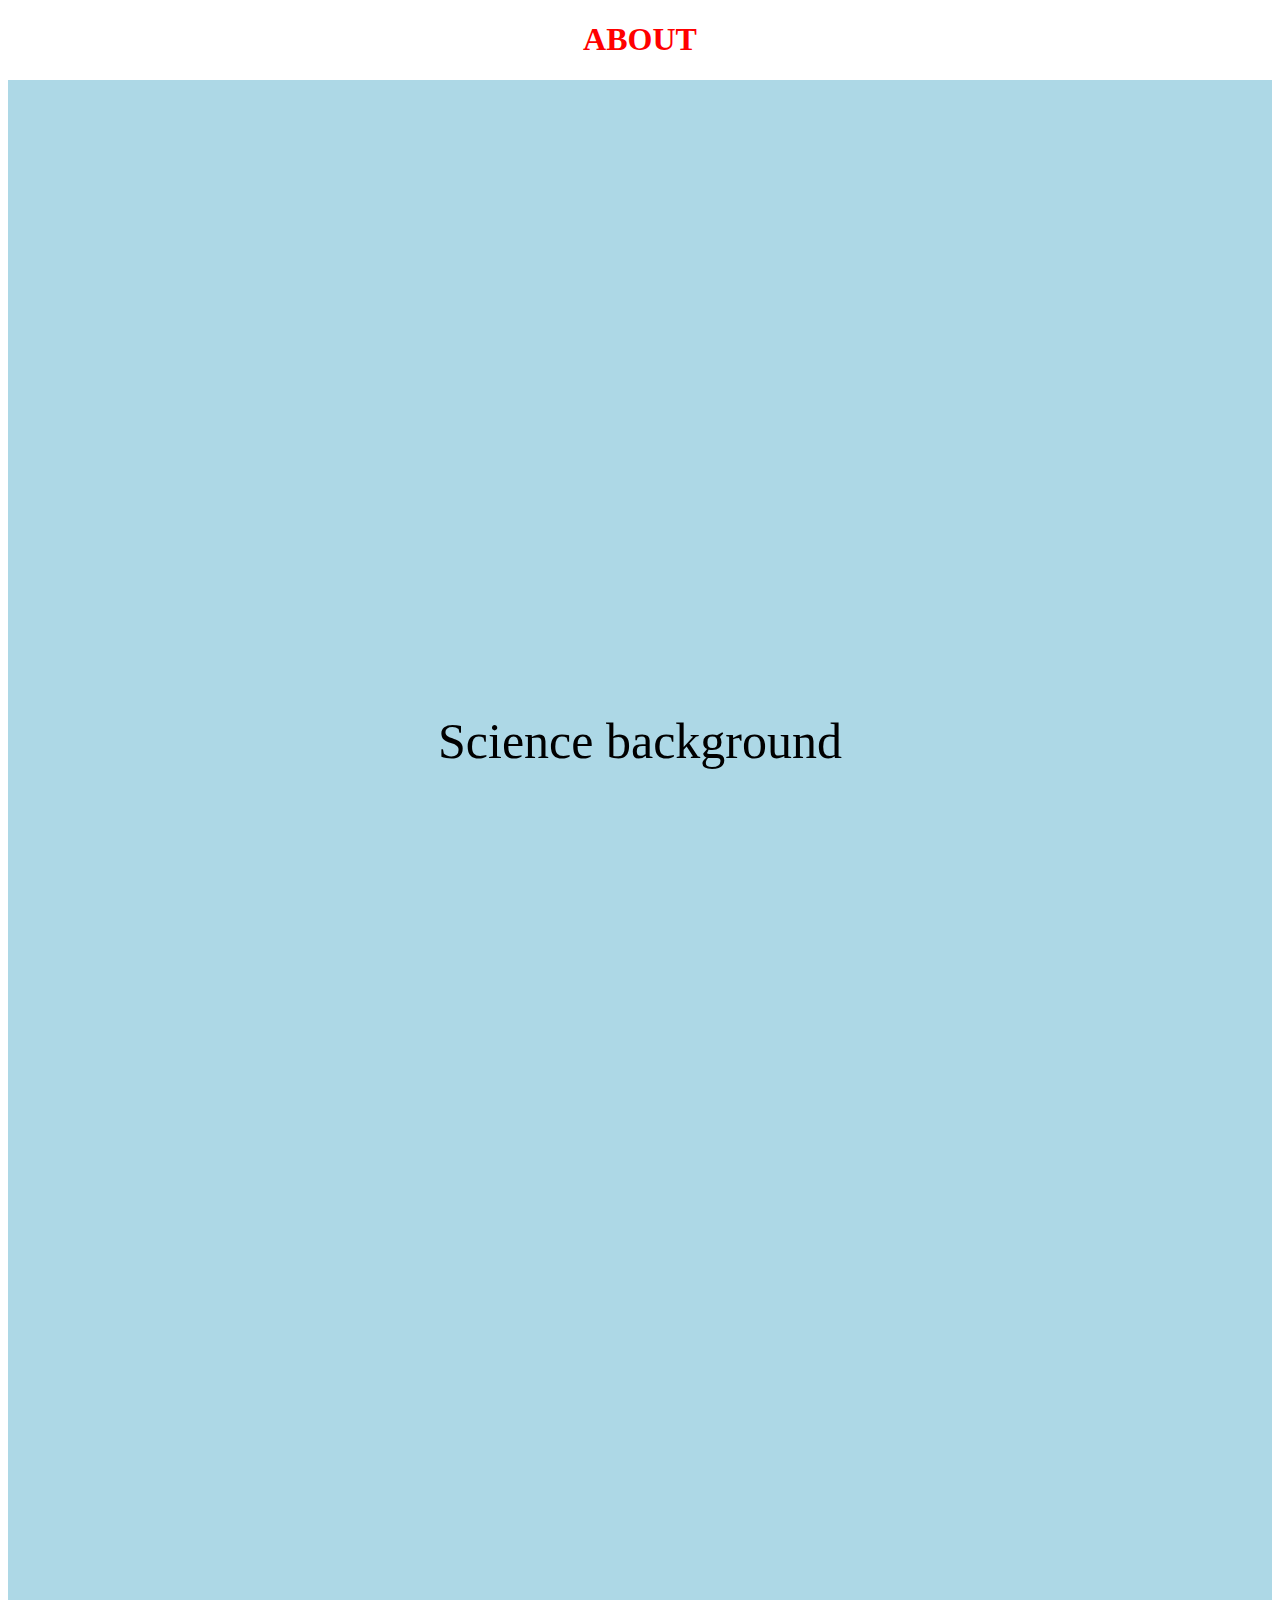
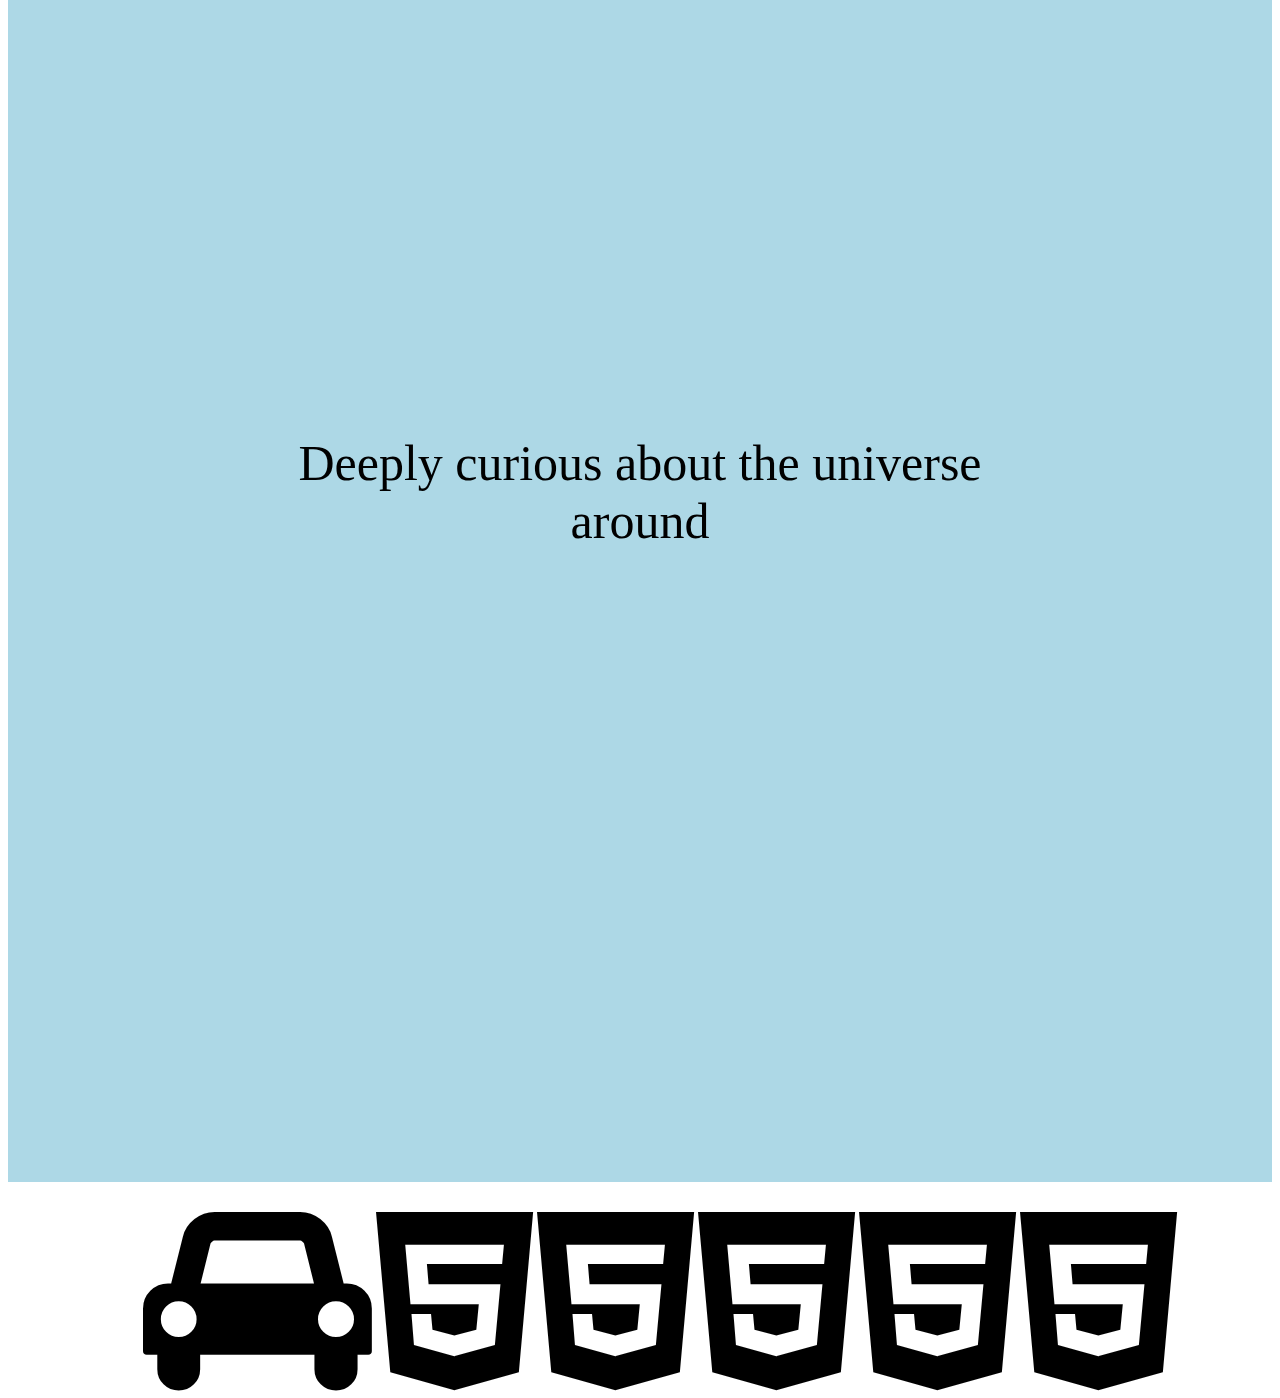
==== pages/about.html @ 9ddc7944 "add background svg" ====
<!DOCTYPE html>
<html>
    <head>
        <title>About</title>
        <link rel="stylesheet" href="../css/style.css">
        <link rel="stylesheet" href="https://cdnjs.cloudflare.com/ajax/libs/font-awesome/4.7.0/css/font-awesome.min.css">
    </head>

    <body>
        <h1>ABOUT</h1>

        <p class="about-sentence">Science background</p>

        <p class="about-sentence">Deeply curious about the universe around</p>

        <ul>
            <i class="fa fa-car" style="font-size:200px;"></i>
            <i class="fa fa-html5" style="font-size:200px"></i>
            <i class="fa fa-html5" style="font-size:200px"></i>
            <i class="fa fa-html5" style="font-size:200px"></i>
            <i class="fa fa-html5" style="font-size:200px"></i>
            <i class="fa fa-html5" style="font-size:200px"></i>
        </ul>
    </body>
</html>
---- css/style.css ----
@keyframes homebackground {
    0% {fill: mediumpurple; width: 100%; height: 100%;}
    100% {fill: cyan; width: 50%; height: 50%; left:25%; top: 25%;}
}



body {
    text-align: center;
}

a {
    color: red;
}

h1 {
    color: red;
}

nav {
    display: inline-block;
}

article {
    background-color: lightgray;
    position: relative;
    box-sizing: border-box;
    width: 75%;
    left: 12.5%;
    margin: 60px 0 60px;
    padding: 30px;
}

article h2 {
    font-size: 3em;
    color: red;
    padding: 30px;
}

article p {
    padding: 30px;
}


img {
    width: 100%;
}

label {
    display: block;
}
input {
    display: inline-block;
}

.navbar-wrapper {
    text-align: center;
    margin: 100px;
}

.about-sentence {
    box-sizing: border-box;
    width: 100%;
    background-color: lightblue;
    padding: 50% 20% 50%;
    font-size: 50px;
    margin: 0;
}

ul {
    height: 40px;
}

.home-background {
    background-color: lightslategrey;
}

.svg-background {
    animation-name: homebackground;
    animation-duration: 2s;
    animation-iteration-count: infinite;
    animation-direction: alternate-reverse;
    animation-timing-function: ease-in-out;
    position: absolute;
    width: 100%;
    height: 100%;
    top: 0px;
    left:0;
    z-index: -1;
}


.icon-1 {
    background-color: red;
    height: 20px;
    width: 20px;
}

.icon-2 {
    background-color: khaki;
}

.icon-3 {
    background-color: plum;
}

.icon-4 {
    background-color: aquamarine;
}

.icon-5 {
    background-color: goldenrod;
}
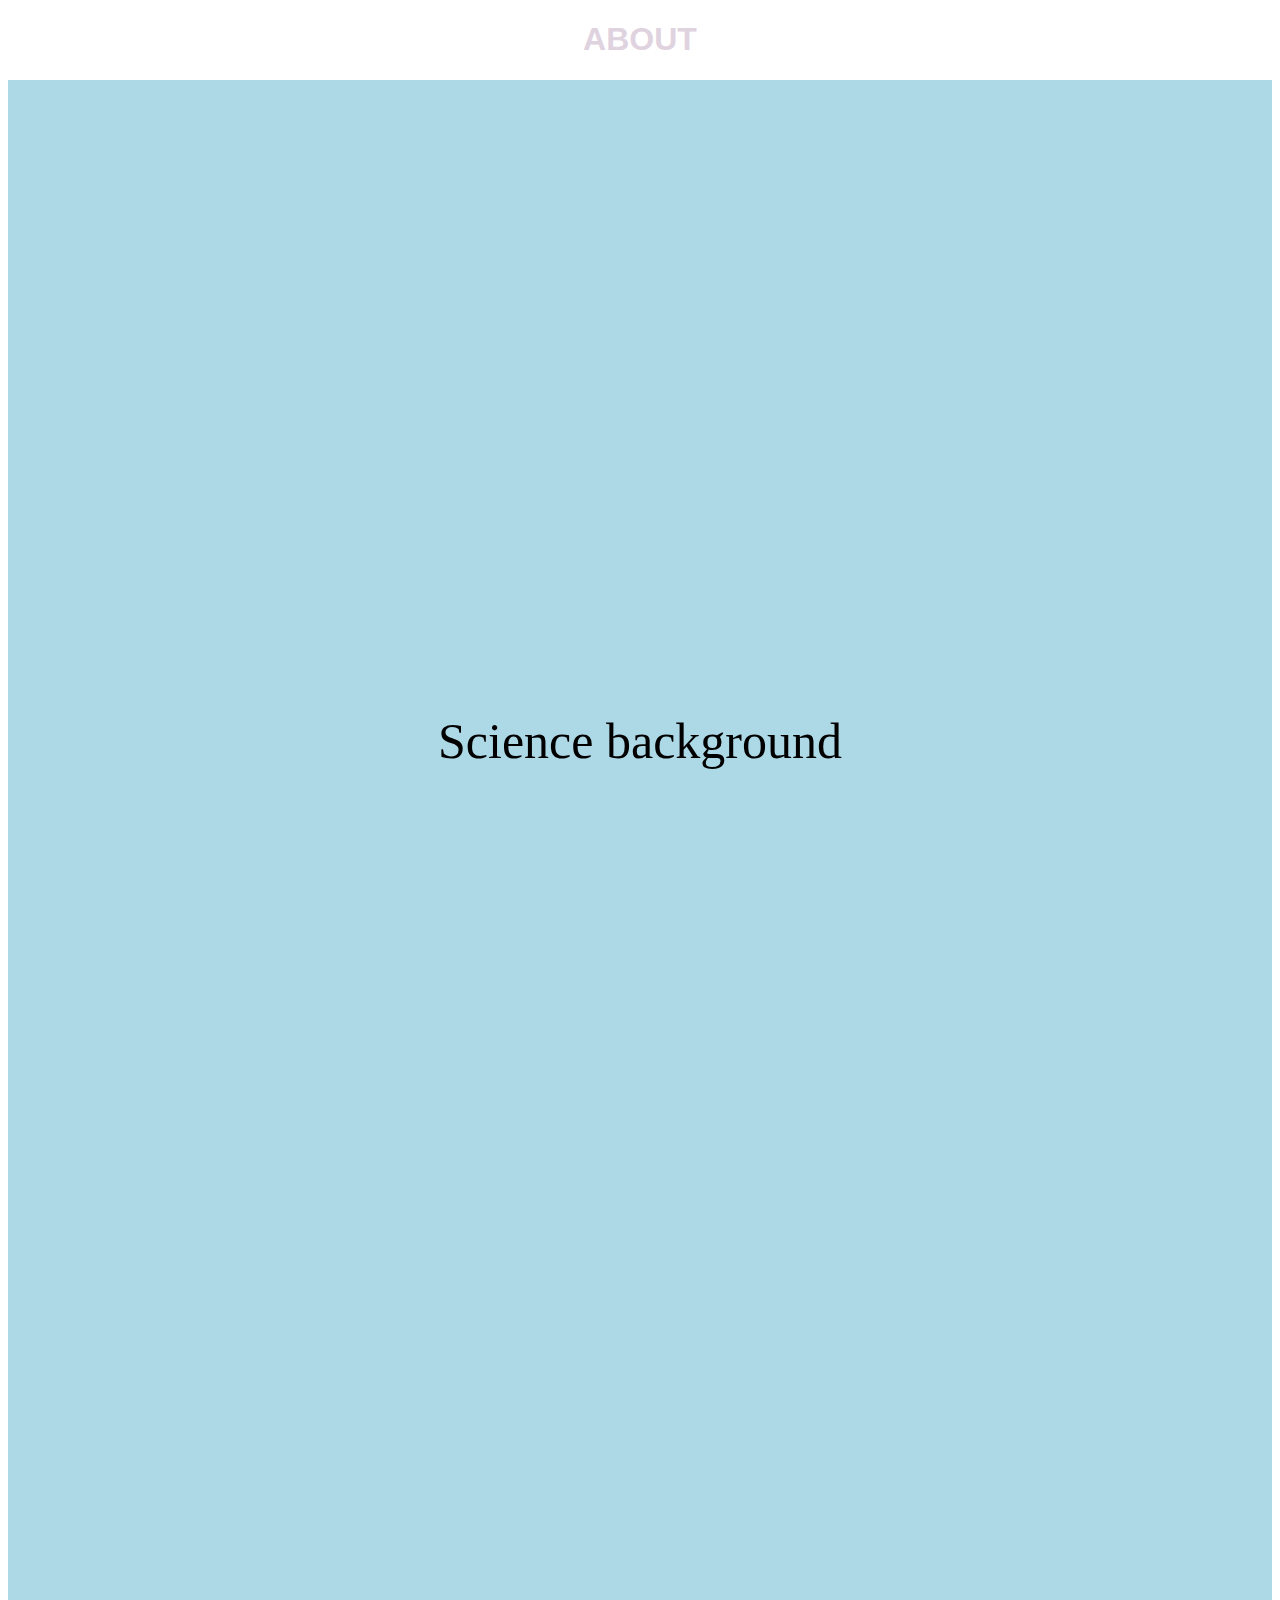
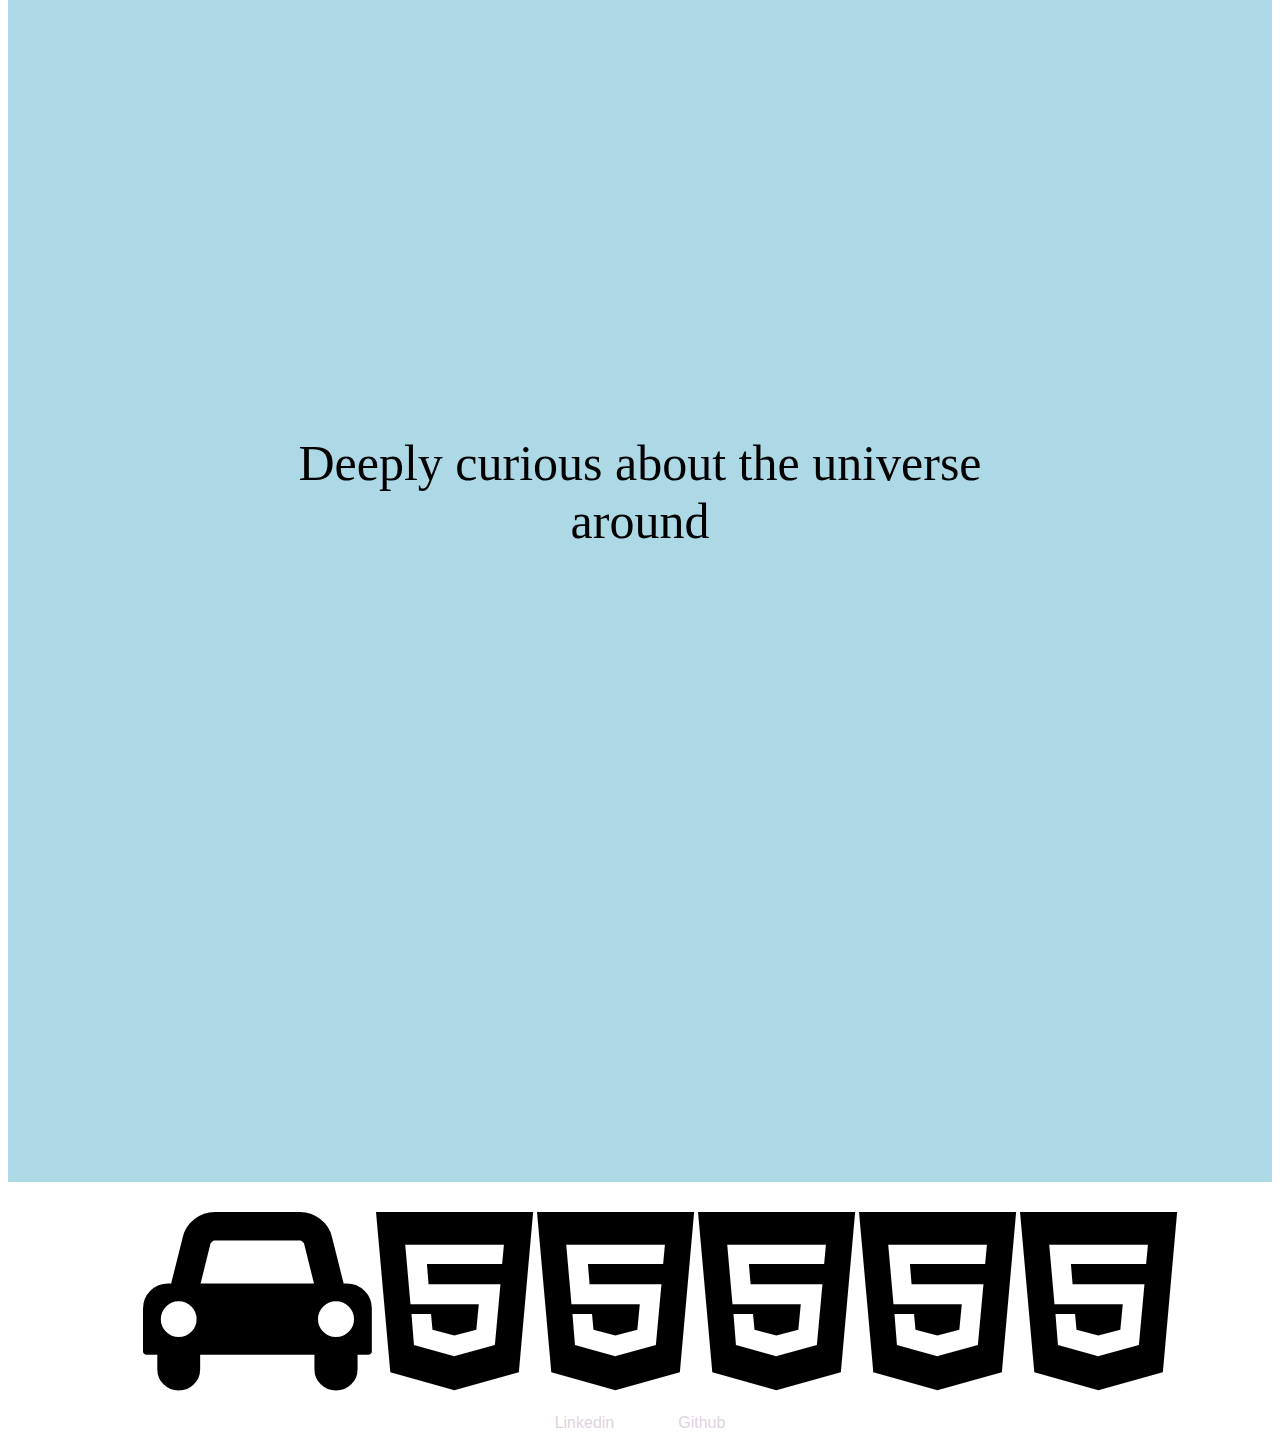
==== commit be4d78fb: "change css, add dates to blog, add links in about page, add basic html code to project file" ====
--- a/pages/about.html
+++ b/pages/about.html
@@ -21,5 +21,9 @@
             <i class="fa fa-html5" style="font-size:200px"></i>
             <i class="fa fa-html5" style="font-size:200px"></i>
         </ul>
+
+
+        <a href="https://www.linkedin.com/in/nicholas-hammond-90828018b/">Linkedin</a>
+        <a href="https://github.com/Nickphammond">Github</a>
     </body>
 </html>--- a/css/style.css
+++ b/css/style.css
@@ -11,11 +11,15 @@
 }
 
 a {
-    color: red;
+    color: #dfd3e0;
+    text-decoration: none;
+    margin: 30px;
+    font-family: 'Cantarell', sans-serif;
 }
 
 h1 {
-    color: red;
+    color:#dfd3e0;
+    font-family: 'Cantarell', sans-serif;
 }
 
 nav {
@@ -34,12 +38,13 @@
 
 article h2 {
     font-size: 3em;
-    color: red;
-    padding: 30px;
+    color: black;
+    font-family: 'Cantarell', sans-serif;
 }
 
 article p {
     padding: 30px;
+    font-family: 'Cantarell', sans-serif;
 }
 
 
@@ -59,6 +64,8 @@
     margin: 100px;
 }
 
+
+
 .about-sentence {
     box-sizing: border-box;
     width: 100%;
@@ -68,9 +75,9 @@
     margin: 0;
 }
 
-ul {
+/* ul {
     height: 40px;
-}
+} */
 
 .home-background {
     background-color: lightslategrey;
@@ -88,6 +95,17 @@
     top: 0px;
     left:0;
     z-index: -1;
+}
+
+
+.homepageh2 {
+    text-align: center;
+    width: 0%;
+    position: relative;
+    margin: 0;
+    left: 50%;
+    text-orientation: upright;
+    writing-mode: vertical-rl;
 }
 
 
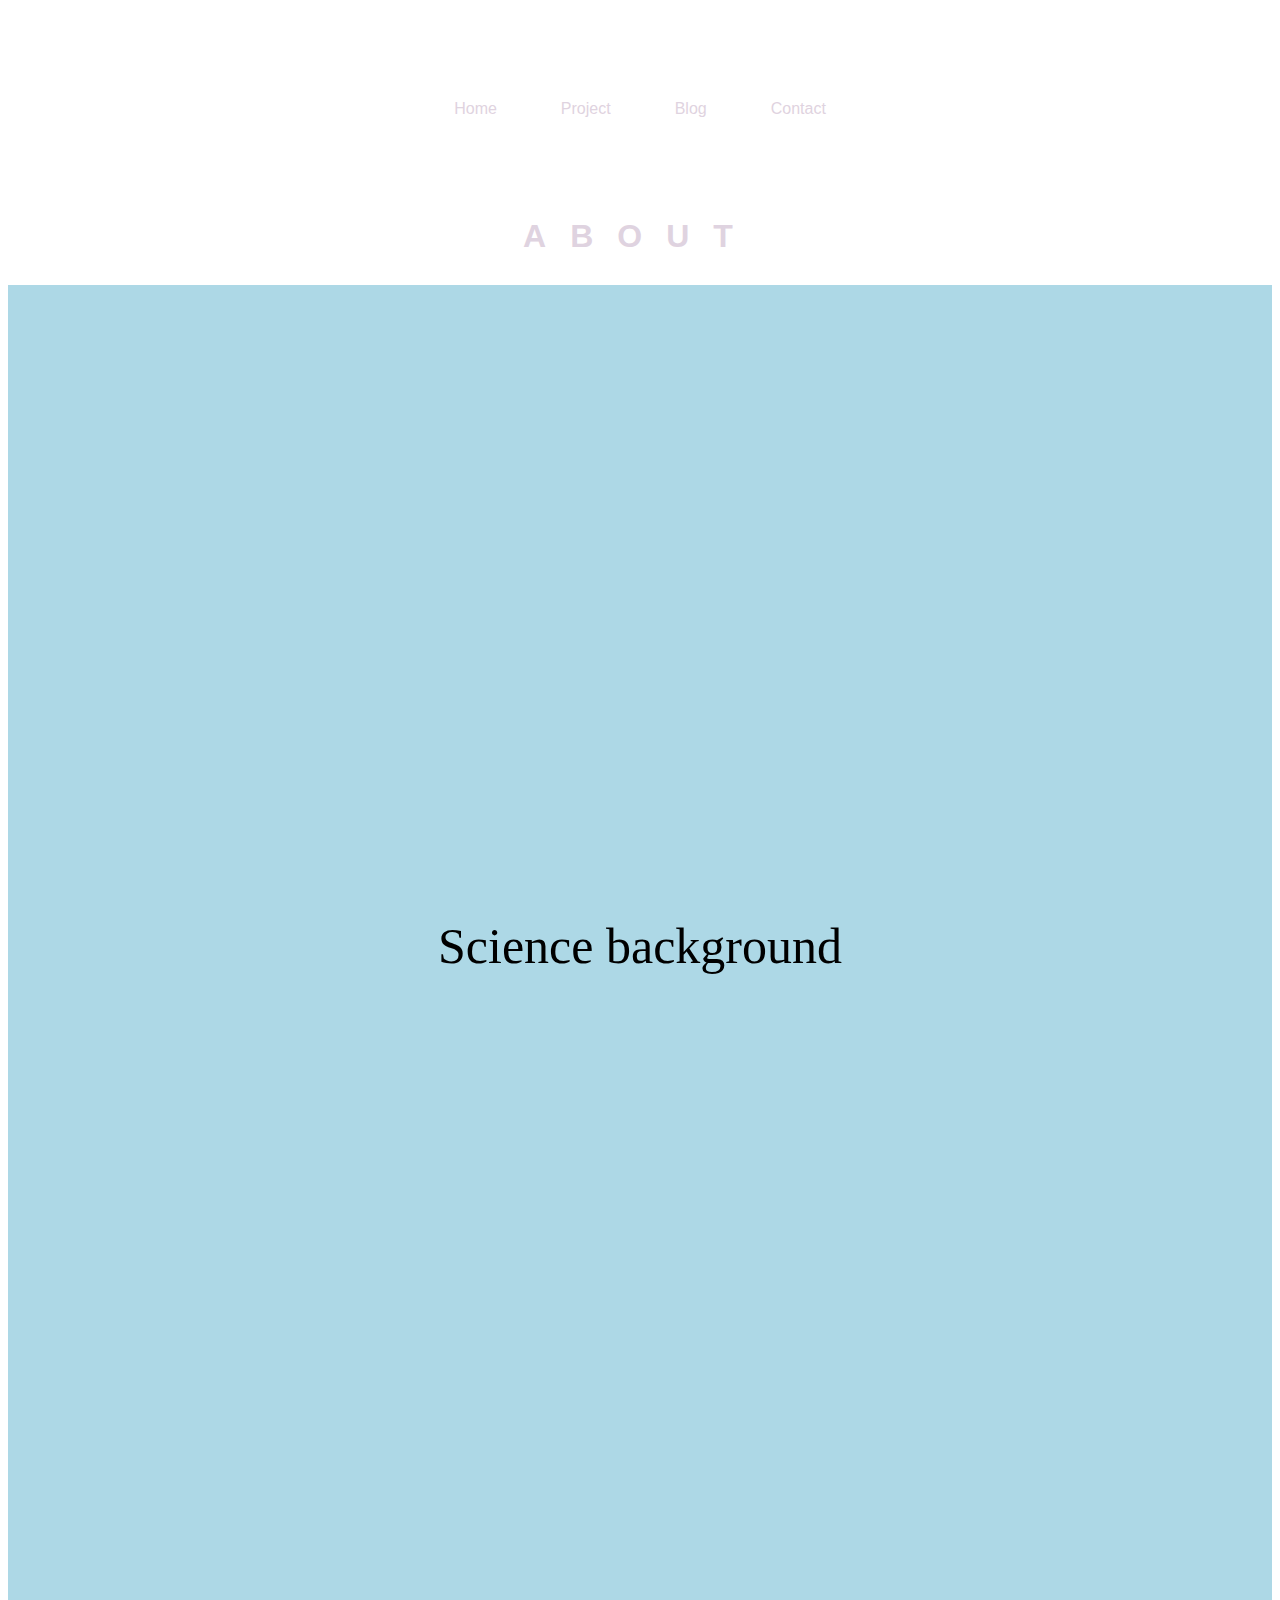
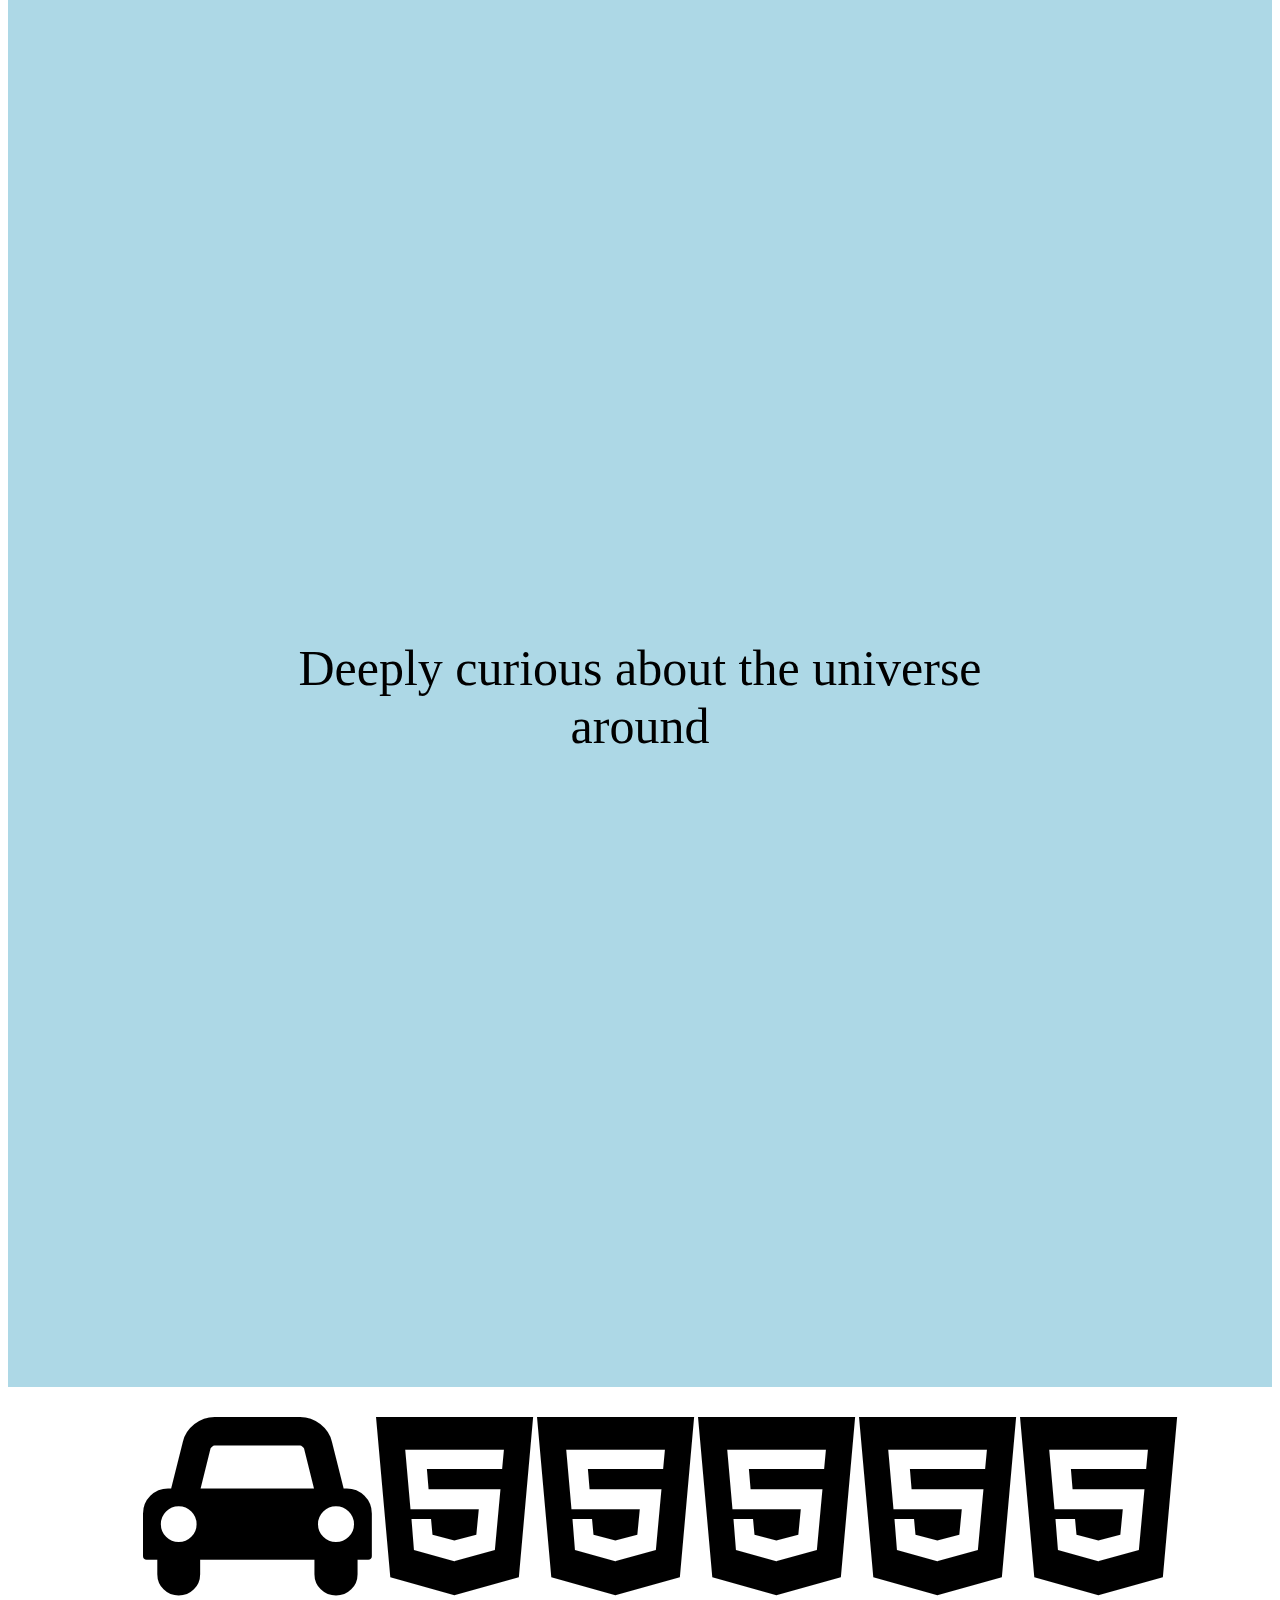
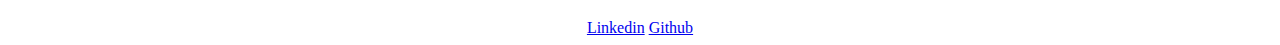
==== commit 239f834c: "add navbar to other pages, modify contact page inputs" ====
--- a/pages/about.html
+++ b/pages/about.html
@@ -7,6 +7,16 @@
     </head>
 
     <body>
+
+        <div class="navbar-wrapper">
+            <nav>
+                <a href="">Home</a>
+                <a href="">Project</a>
+                <a href="">Blog</a>
+                <a href="">Contact</a>
+            </nav>
+            </div>
+
         <h1>ABOUT</h1>
 
         <p class="about-sentence">Science background</p>
--- a/css/style.css
+++ b/css/style.css
@@ -2,6 +2,13 @@
 @keyframes homebackground {
     0% {fill: mediumpurple; width: 100%; height: 100%;}
     100% {fill: cyan; width: 50%; height: 50%; left:25%; top: 25%;}
+}
+
+@media screen and (min-width: 900px) {
+    input {
+        width: 100%;
+        line-height: 2em;
+    }
 }
 
 
@@ -11,6 +18,10 @@
 }
 
 a {
+    margin: 0;
+}
+
+nav a {
     color: #dfd3e0;
     text-decoration: none;
     margin: 30px;
@@ -18,11 +29,16 @@
 }
 
 h1 {
+    margin-bottom: 30px;
     color:#dfd3e0;
     font-family: 'Cantarell', sans-serif;
+    display: block;
+    letter-spacing: 24px;
+    /* padding: 8% 0 8%; */
 }
 
 nav {
+    width: 100%;
     display: inline-block;
 }
 
@@ -59,12 +75,35 @@
     display: inline-block;
 }
 
-.navbar-wrapper {
-    text-align: center;
-    margin: 100px;
+span {
+    position: relative;
+    left: 5%;
 }
 
 
+
+
+.capital {
+    position: relative;
+    display: inline-block;
+    /* float: left; */
+    transform: translate(100%,0) scale(9,1.5);
+    z-index: -1;
+    color: red;
+    /* transform:scale(4,1); */
+}
+
+.navbar-wrapper {
+    text-align: center;
+    margin: 100px 0 100px;
+}
+
+.projects-wrapper {
+    margin: 100px 0 100px;
+    justify-content: center;
+    display: flex;
+    flex-wrap: wrap;
+}
 
 .about-sentence {
     box-sizing: border-box;
@@ -75,9 +114,6 @@
     margin: 0;
 }
 
-/* ul {
-    height: 40px;
-} */
 
 .home-background {
     background-color: lightslategrey;
@@ -94,18 +130,37 @@
     height: 100%;
     top: 0px;
     left:0;
-    z-index: -1;
+    z-index: -2;
 }
 
 
 .homepageh2 {
+    color:#902a99;
+    font-family: 'Cantarell', sans-serif;
     text-align: center;
     width: 0%;
     position: relative;
     margin: 0;
     left: 50%;
+    top: 80px;
     text-orientation: upright;
     writing-mode: vertical-rl;
+}
+
+
+#clipping-svg {
+    height:0;
+    width: 100%;
+}
+
+.project-img {
+    clip-path: url(#myClip);
+    width: 400px;
+    height: 400px;
+}
+
+.input-container {
+    margin: 100px;
 }
 
 
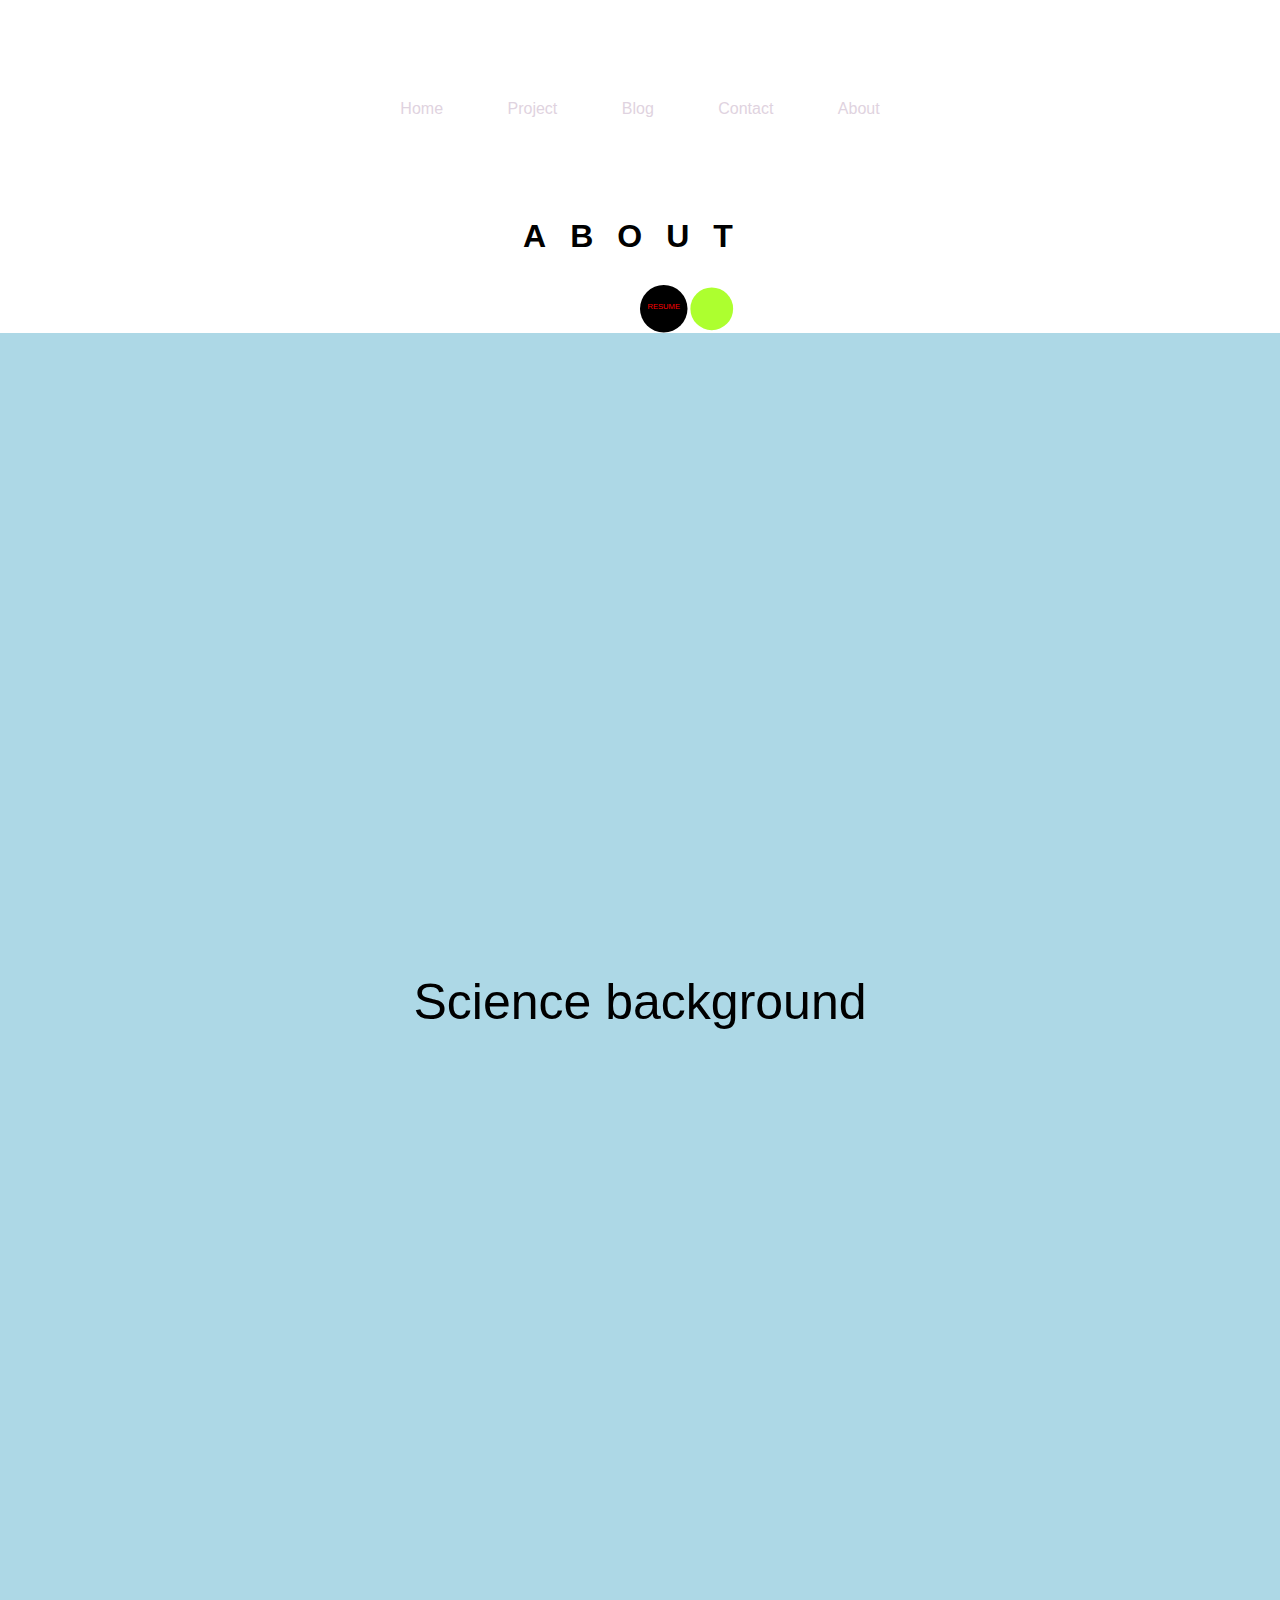
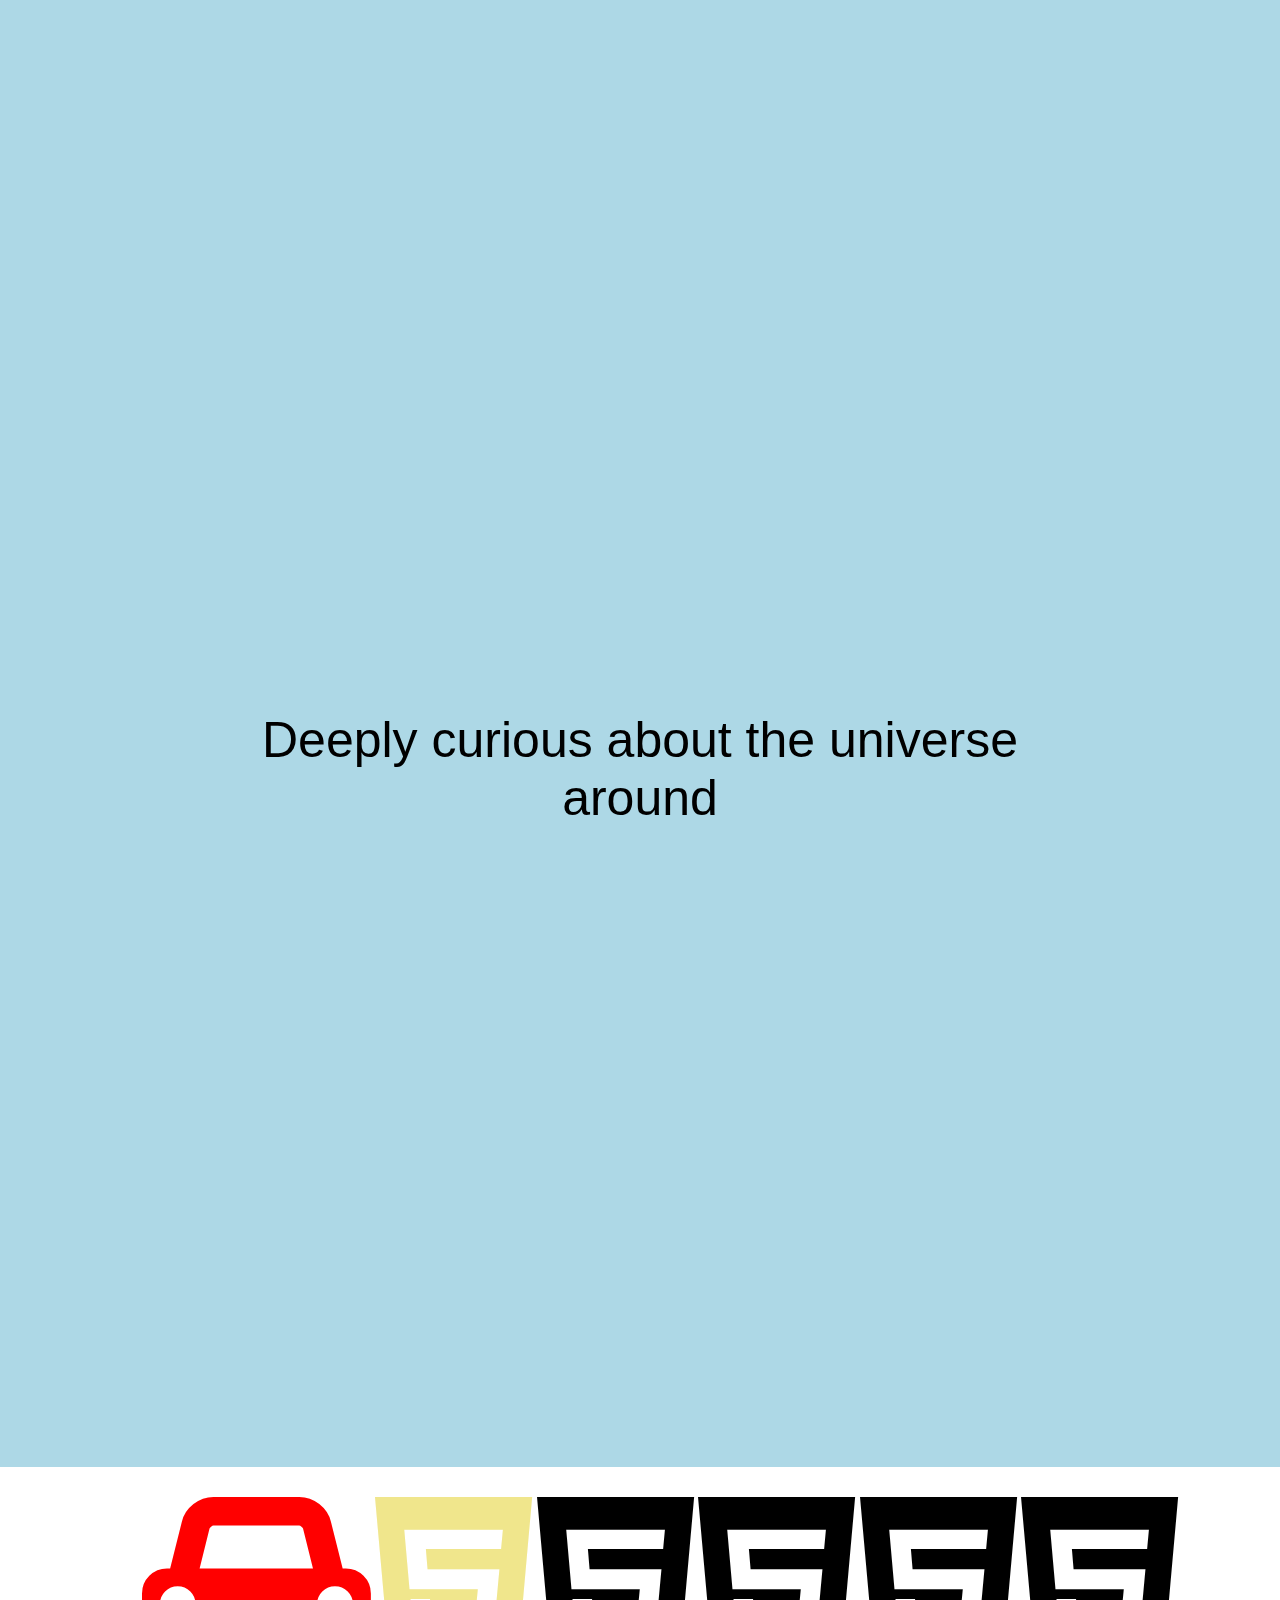
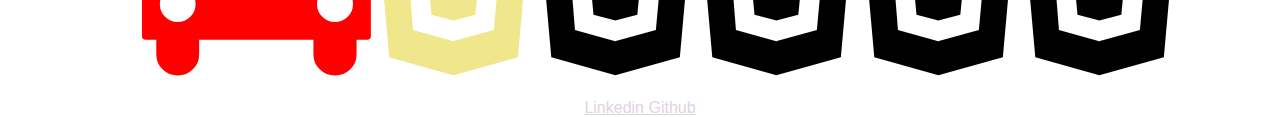
==== commit 5d748211: "update about page" ====
--- a/pages/about.html
+++ b/pages/about.html
@@ -10,22 +10,84 @@
 
         <div class="navbar-wrapper">
             <nav>
-                <a href="">Home</a>
-                <a href="">Project</a>
-                <a href="">Blog</a>
-                <a href="">Contact</a>
+                <a href="../index.html">Home</a>
+                <a href="project.html">Project</a>
+                <a href="blog.html">Blog</a>
+                <a href="contact.html">Contact</a>
+                <a href="about.html">About</a>
             </nav>
-            </div>
+        </div>
 
         <h1>ABOUT</h1>
+
+
+
+        <div id="resume-button">
+        <svg id="resume-svg" width="100" height="100" viewbox="0 0 100 100">
+
+            <a href="Resume.pdf">
+
+                
+
+                <circle id="resume-circle" cx="50" cy="50" r="50"></circle>
+
+
+                <text x="50" y="50" text-anchor="middle">
+                    RESUME
+                </text>
+                
+            </a>    
+
+        </svg>
+
+
+
+        <svg id="top" width="100" height="100" viewbox="0 0 100 100">
+
+            <a href="Resume.pdf">
+
+                <circle id="resume-circle-top" cx="50" cy="50" r="45"></circle>
+
+            </a>    
+
+        </svg>
+
+
+        <!-- <a id="resume-txt" href="Resume.pdf">RESUME</a> -->
+
+        </div>
+
+
+
+
+        <!-- <svg id="resume-button" width="100" height="100" viewbox="0 0 100 100">
+
+            <a href="Resume.pdf">
+
+                <circle id="resume-circle" cx="50" cy="50" r="50"></circle>
+
+                <text x="50" y="50" text-anchor="middle">
+                    RESUME
+                </text>
+                
+            </a>    
+
+        </svg> -->
+
+
+
+
+
+
+
 
         <p class="about-sentence">Science background</p>
 
         <p class="about-sentence">Deeply curious about the universe around</p>
 
         <ul>
-            <i class="fa fa-car" style="font-size:200px;"></i>
-            <i class="fa fa-html5" style="font-size:200px"></i>
+            <i class="fa fa-car icon-1" style="font-size:200px;"></i>
+            <i class="fa fa-html5 icon-2" style="font-size:200px"></i>
             <i class="fa fa-html5" style="font-size:200px"></i>
             <i class="fa fa-html5" style="font-size:200px"></i>
             <i class="fa fa-html5" style="font-size:200px"></i>
@@ -33,7 +95,12 @@
         </ul>
 
 
-        <a href="https://www.linkedin.com/in/nicholas-hammond-90828018b/">Linkedin</a>
+        <a href="https://www.linkedin.com/in/nicholas-hammond-90828018b/">
+            Linkedin
+        </a>
+
+
         <a href="https://github.com/Nickphammond">Github</a>
+
     </body>
 </html>--- a/css/style.css
+++ b/css/style.css
@@ -2,6 +2,19 @@
 @keyframes homebackground {
     0% {fill: mediumpurple; width: 100%; height: 100%;}
     100% {fill: cyan; width: 50%; height: 50%; left:25%; top: 25%;}
+}
+
+@keyframes open-resume {
+    100% {    
+        height: 80%;
+        width: 80%;
+        left: 10%;
+    }
+}
+
+@keyframes open-resume-text {
+    100% {    width: 100px;
+        height: 100px;}
 }
 
 @media screen and (min-width: 900px) {
@@ -12,29 +25,37 @@
 }
 
 
+html {
+    height: 100%;
+}
 
 body {
+    /* color:#dfd3e0; */
+    font-family: 'Cantarell', sans-serif;
     text-align: center;
+    margin: 0;
+    padding-top: 100px;
+    min-height: 100%;
+    box-sizing: border-box;
 }
 
 a {
+    color:#dfd3e0;
+    font-family: 'Cantarell', sans-serif;
     margin: 0;
 }
 
 nav a {
-    color: #dfd3e0;
+
     text-decoration: none;
     margin: 30px;
-    font-family: 'Cantarell', sans-serif;
 }
 
 h1 {
+
     margin-bottom: 30px;
-    color:#dfd3e0;
-    font-family: 'Cantarell', sans-serif;
     display: block;
     letter-spacing: 24px;
-    /* padding: 8% 0 8%; */
 }
 
 nav {
@@ -78,6 +99,15 @@
 span {
     position: relative;
     left: 5%;
+}
+
+text {
+    /* color:#dfd3e0; */
+    fill: red;
+    font-family: 'Cantarell', sans-serif;
+    position: absolute;
+    top: 100px;
+    z-index: 1;
 }
 
 
@@ -95,7 +125,7 @@
 
 .navbar-wrapper {
     text-align: center;
-    margin: 100px 0 100px;
+    margin: 0 0 100px 0px;
 }
 
 .projects-wrapper {
@@ -133,6 +163,93 @@
     z-index: -2;
 }
 
+#home-circle {
+    animation-name: homebackground;
+    animation-duration: 2s;
+    animation-iteration-count: infinite;
+    animation-direction: alternate-reverse;
+    animation-timing-function: ease-in-out;
+    /* transform: scale(0.5); */
+}
+
+#resume-circle {
+    position: relative;
+}
+
+#resume-circle-top {
+    fill: greenyellow;
+}
+
+#resume-button {
+    width: 95px;
+    height: 95%;
+    display: flex;
+    position: relative;
+    left: 50%;
+}
+
+#resume-button svg {
+    width: 100%;
+    height: 100%;
+}
+
+#resume-button a {
+    /* text-align: center; */
+    /* text-align: justify; */
+    position: absolute;
+    width: 100%;
+    height: 60%;
+    left: 0;
+    top: 40%;
+}
+
+#resume-button #top  {
+    position: relative;
+    /* right:50%; */
+    fill: greenyellow;
+}
+
+#resume-button:hover {
+    animation-name: open-resume;
+    animation-duration: 1s;
+    animation-fill-mode: forwards;
+    background-color: orchid;
+}
+
+/* #resume-button:hover #resume-circle{
+    fill:orange;
+} */
+
+
+
+#resume-button:hover #top  {
+    animation-name: open-resume;
+    animation-duration: 1s;
+    animation-fill-mode: forwards;
+}
+
+#resume-txt {
+    color: red;
+    width: 100%;
+    height: 1em;
+}
+
+.background-2 {
+    top: 0;
+    left:0;
+    fill: white;
+    position: absolute;
+    z-index: -3;
+    width: 100%;
+    height: 100%;
+
+}
+
+.background-path {
+    width: 100%;
+    height: 10%;
+}
+
 
 .homepageh2 {
     color:#902a99;
@@ -148,10 +265,7 @@
 }
 
 
-#clipping-svg {
-    height:0;
-    width: 100%;
-}
+
 
 .project-img {
     clip-path: url(#myClip);
@@ -165,13 +279,11 @@
 
 
 .icon-1 {
-    background-color: red;
-    height: 20px;
-    width: 20px;
+    color: red;
 }
 
 .icon-2 {
-    background-color: khaki;
+    color: khaki;
 }
 
 .icon-3 {
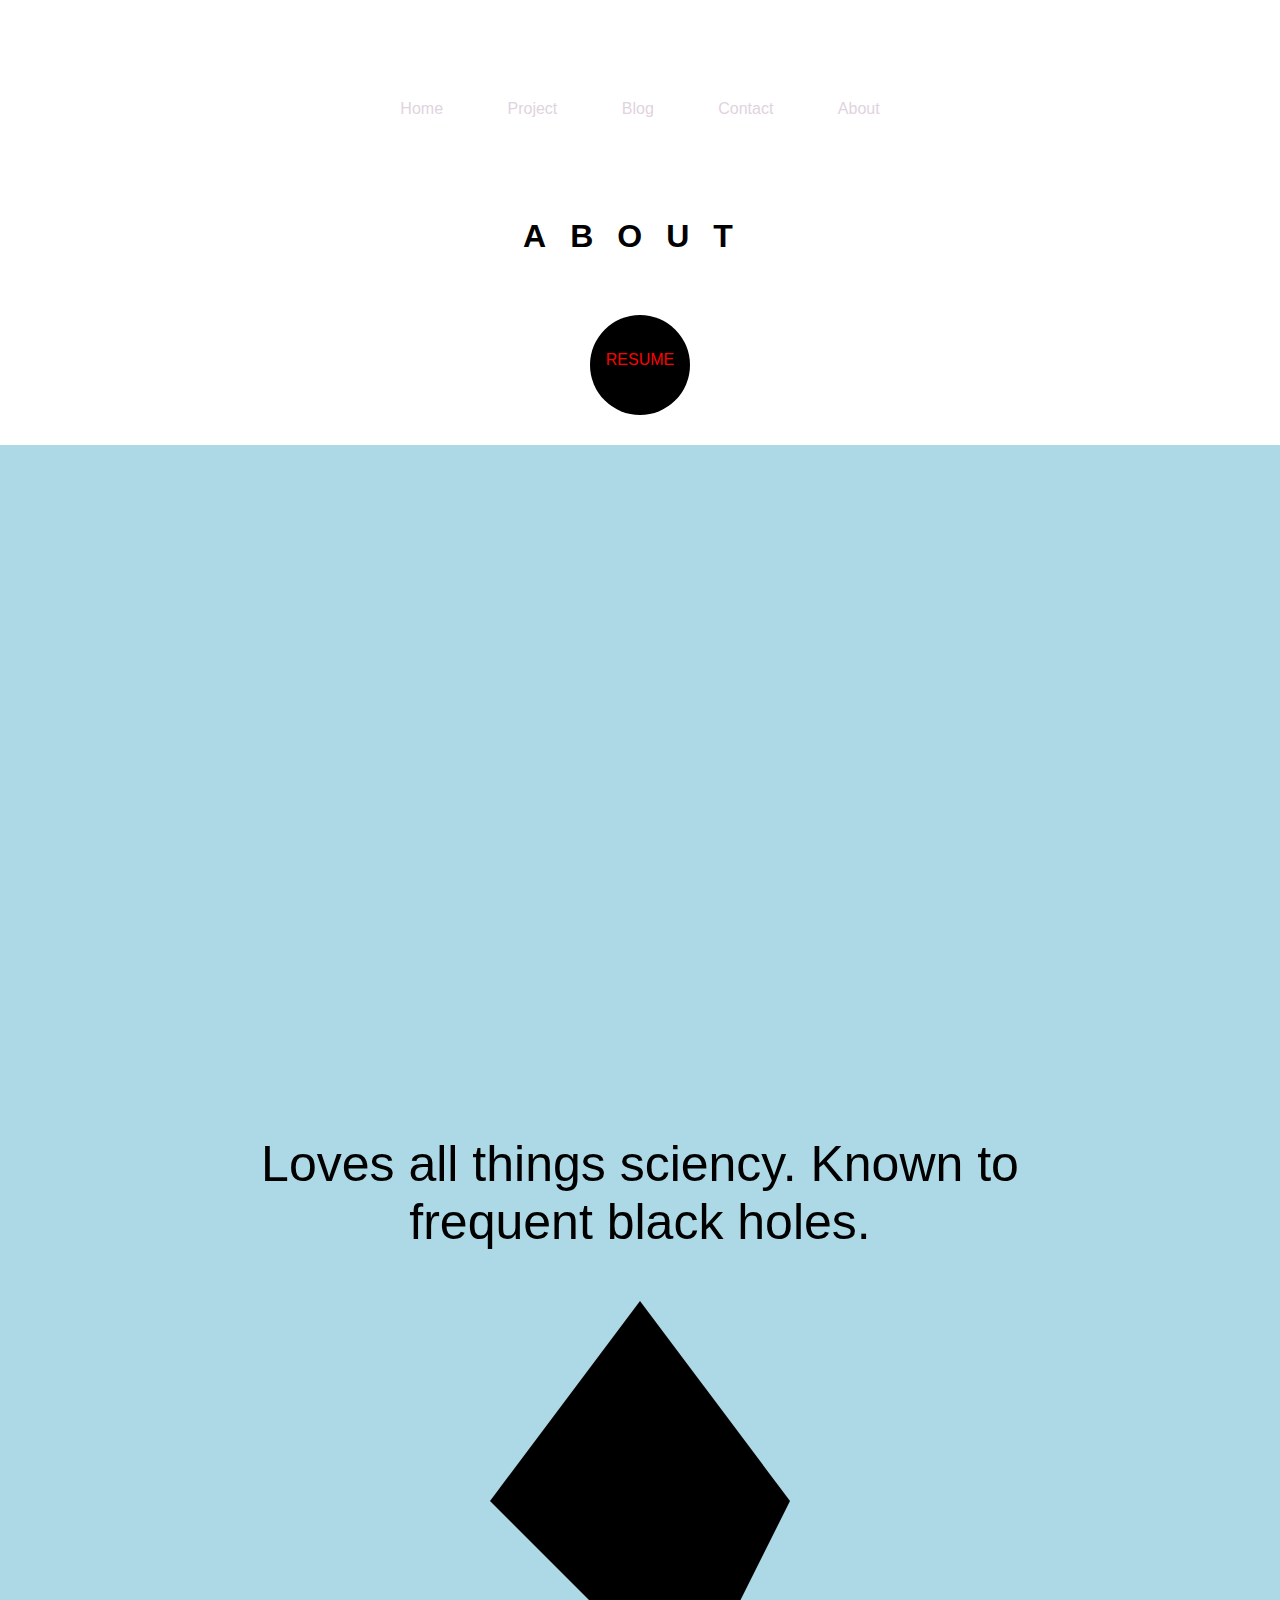
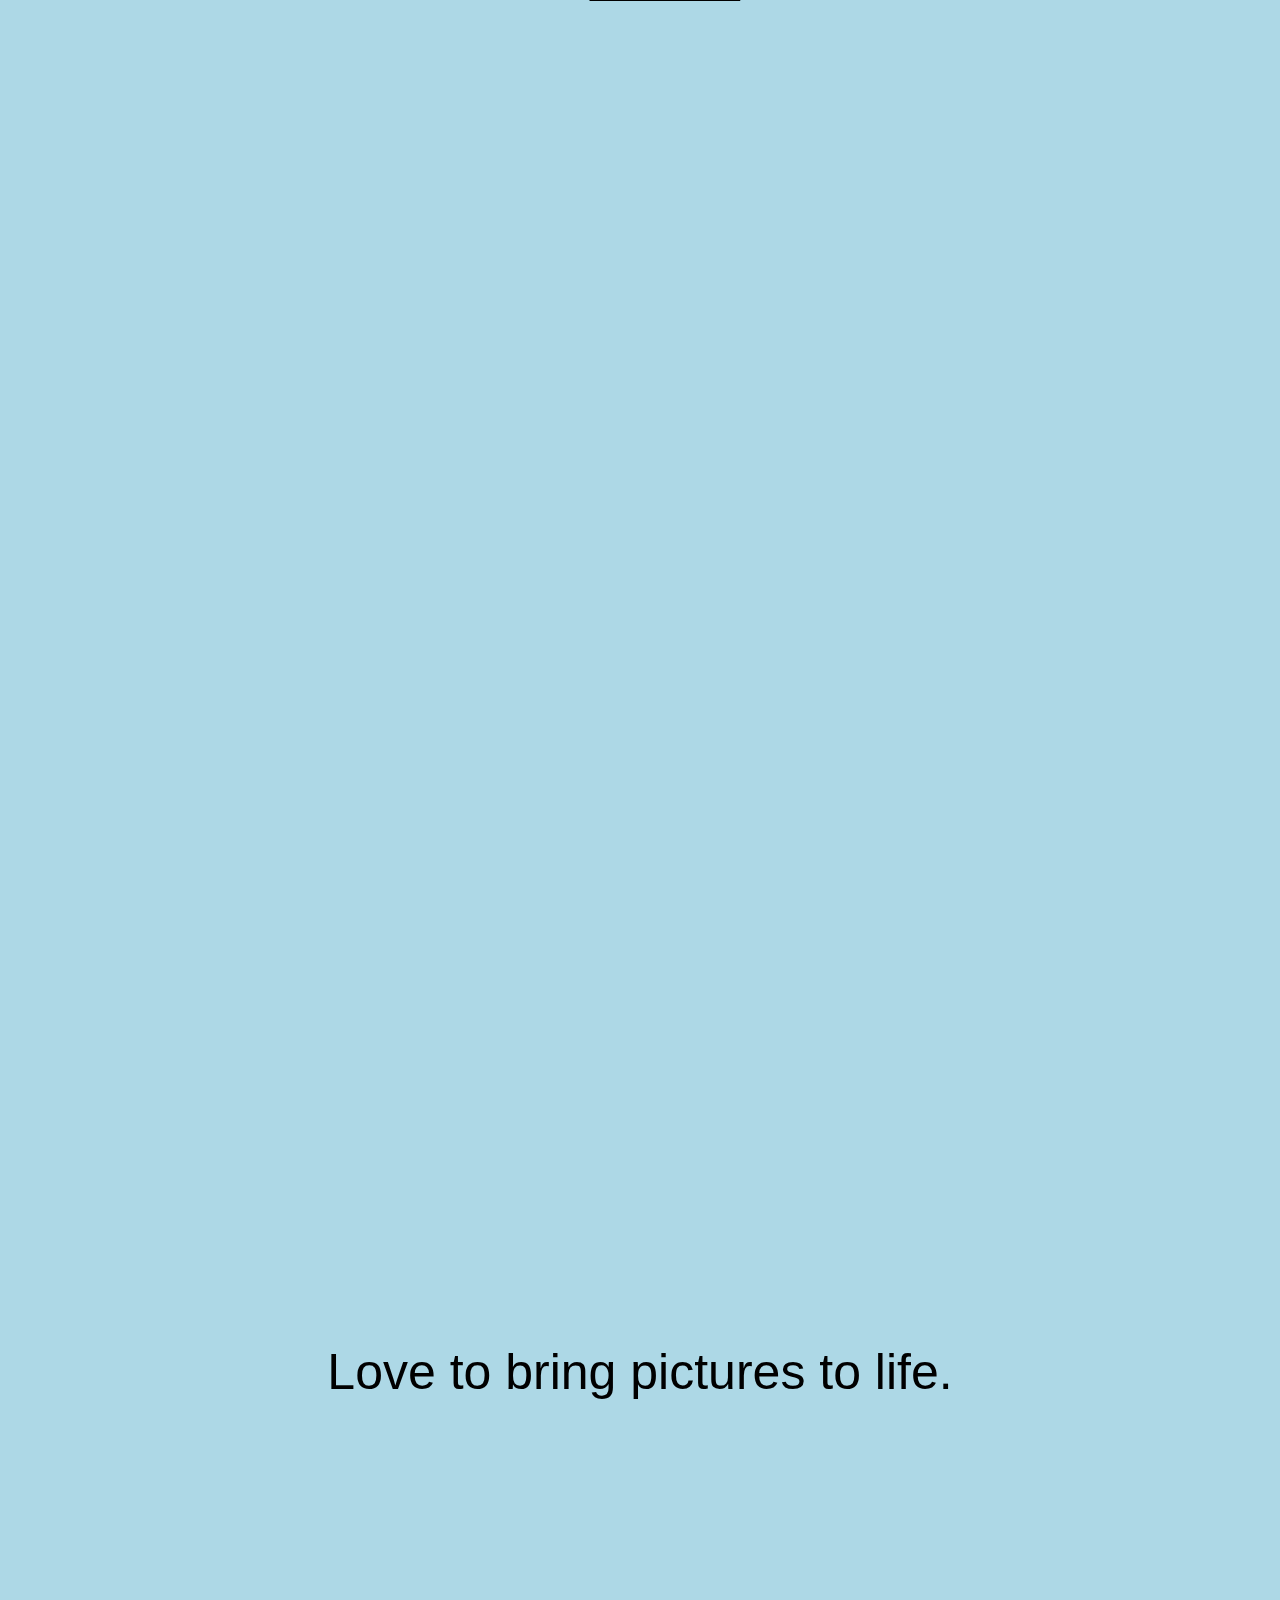
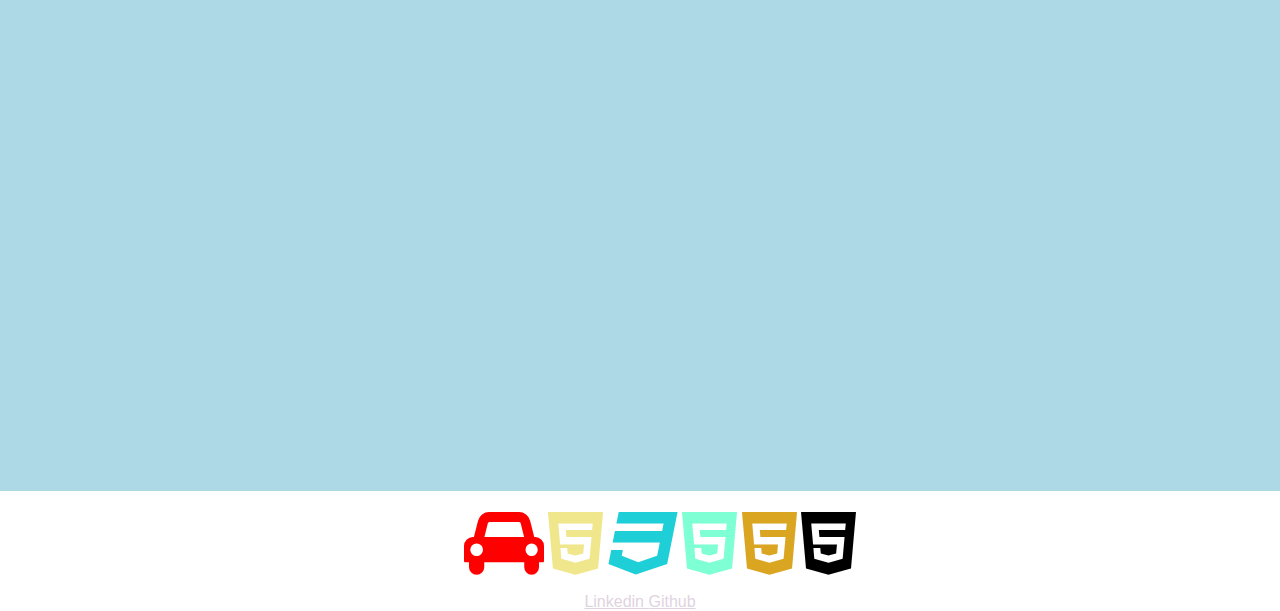
==== commit 425aa3cb: "add javascript file, add another media query to keep items fixed length, position home page subtitle" ====
--- a/pages/about.html
+++ b/pages/about.html
@@ -3,6 +3,7 @@
     <head>
         <title>About</title>
         <link rel="stylesheet" href="../css/style.css">
+        <!-- <link rel="stylesheet" href="../css/style.css" integrity="sha512-S5Hlow0t49zSdzjPqAzjfqV6+h+itVpQjsoDOMM+m8nCek+rlvdKrM/UhUv2wIk2" crossorigin="anonymous"> -->
         <link rel="stylesheet" href="https://cdnjs.cloudflare.com/ajax/libs/font-awesome/4.7.0/css/font-awesome.min.css">
     </head>
 
@@ -23,75 +24,59 @@
 
 
         <div id="resume-button">
-        <svg id="resume-svg" width="100" height="100" viewbox="0 0 100 100">
+            <svg id="resume-svg" width="100" height="100" viewbox="0 0 100 100">
 
-            <a href="Resume.pdf">
+                <a href="Resume.pdf">
 
                 
 
-                <circle id="resume-circle" cx="50" cy="50" r="50"></circle>
+                    <circle id="resume-circle" cx="50" cy="50" r="50" ></circle>
 
 
-                <text x="50" y="50" text-anchor="middle">
-                    RESUME
-                </text>
+                    <text x="50" y="50" text-anchor="middle">
+                        RESUME
+                    </text>
+              
+                    <pattern id="image" x="0" y="0" patternUnits="userSpaceOnUse" height="100px" width="100px">
+                        <image x="0" y="0" height="100px" width="100px" xlink:href="../images/Resume.jpg"></image>
+                    </pattern>
                 
-            </a>    
 
-        </svg>
+                    <circle id="resume-circle-top" cx="50" cy="50" r="0" fill="url(#image)"></circle>
+    
+                
+                
+                </a>    
 
-
-
-        <svg id="top" width="100" height="100" viewbox="0 0 100 100">
-
-            <a href="Resume.pdf">
-
-                <circle id="resume-circle-top" cx="50" cy="50" r="45"></circle>
-
-            </a>    
-
-        </svg>
-
-
-        <!-- <a id="resume-txt" href="Resume.pdf">RESUME</a> -->
+            </svg>
 
         </div>
 
 
 
 
-        <!-- <svg id="resume-button" width="100" height="100" viewbox="0 0 100 100">
 
-            <a href="Resume.pdf">
+        <section class="about-section">
+            <p class="about-sentence">Loves all things sciency. Known to frequent black holes. </p>
 
-                <circle id="resume-circle" cx="50" cy="50" r="50"></circle>
+            <svg width="300" height="300" viewbox="0 0 300 300">
+                <path d="M150 0 L300 200 L200 400 L0 200 Z"></path>
+            </svg>
 
-                <text x="50" y="50" text-anchor="middle">
-                    RESUME
-                </text>
-                
-            </a>    
+        </section>
 
-        </svg> -->
+        <section class="about-section">
+            <p class="about-sentence">Love to bring pictures to life.</p>
+        </section>
 
 
-
-
-
-
-
-
-        <p class="about-sentence">Science background</p>
-
-        <p class="about-sentence">Deeply curious about the universe around</p>
-
         <ul>
-            <i class="fa fa-car icon-1" style="font-size:200px;"></i>
-            <i class="fa fa-html5 icon-2" style="font-size:200px"></i>
-            <i class="fa fa-html5" style="font-size:200px"></i>
-            <i class="fa fa-html5" style="font-size:200px"></i>
-            <i class="fa fa-html5" style="font-size:200px"></i>
-            <i class="fa fa-html5" style="font-size:200px"></i>
+            <i class="fa fa-car icon-1" style="font-size:70px"></i>
+            <i class="fa fa-html5 icon-2" style="font-size:70px"></i>
+            <i class="fa fa-css3 icon-3" style="font-size:70px"></i>
+            <i class="fa fa-html5 icon-4" style="font-size:70px"></i>
+            <i class="fa fa-html5 icon-5" style="font-size:70px"></i>
+            <i class="fa fa-html5 icon-6" style="font-size:70px"></i>
         </ul>
 
 
@@ -102,5 +87,8 @@
 
         <a href="https://github.com/Nickphammond">Github</a>
 
+
+        <script src="../code.js"></script>
+
     </body>
 </html>--- a/css/style.css
+++ b/css/style.css
@@ -17,17 +17,69 @@
         height: 100px;}
 }
 
-@media screen and (min-width: 900px) {
+@media screen and (max-device-width: 900px) {
     input {
         width: 100%;
         line-height: 2em;
     }
-}
-
-
-html {
-    height: 100%;
-}
+
+    body .homepageh2 {
+        font-size: 3em;
+        
+    }
+
+    body #home-wrapper {
+        top: 140px;
+        right: 34px;
+    }
+
+    nav a {
+        font-size: 2em;
+    }
+
+}
+
+
+@media (max-width: 550px) {
+
+    body article {
+        width: 354px;
+        box-sizing: content-box;
+        left: 69px;
+    }
+
+    body .about-section {
+        width: 500px;
+    }
+
+    input {
+        width: 350px;
+    }
+
+    label {
+        width: 350px;
+    }
+
+    nav {
+        width: 550px;
+    }
+
+    .navbar-wrapper {
+        width:550px;
+    }
+
+    h1 {
+        width:550px;
+    }
+
+    #resume-button {
+        width: 500px;
+    }
+}
+
+
+
+
 
 body {
     /* color:#dfd3e0; */
@@ -45,6 +97,8 @@
     margin: 0;
 }
 
+
+
 nav a {
 
     text-decoration: none;
@@ -52,21 +106,36 @@
 }
 
 h1 {
-
     margin-bottom: 30px;
     display: block;
     letter-spacing: 24px;
+    text-align: center;
+}
+
+h2 {
+    font-size: 0.5em;
+}
+
+h4 {
+    font-size: 0.9em;
 }
 
 nav {
     width: 100%;
-    display: inline-block;
-}
-
-article {
+    display: inline;
+    text-align: center;
+}
+
+li {
+    list-style: none;
+    display: inline;
+}
+
+.blog-article {
     background-color: lightgray;
     position: relative;
     box-sizing: border-box;
+    /* width:600px; */
     width: 75%;
     left: 12.5%;
     margin: 60px 0 60px;
@@ -90,7 +159,7 @@
 }
 
 label {
-    display: block;
+    /* display: inline-block; */
 }
 input {
     display: inline-block;
@@ -123,8 +192,8 @@
     /* transform:scale(4,1); */
 }
 
+
 .navbar-wrapper {
-    text-align: center;
     margin: 0 0 100px 0px;
 }
 
@@ -135,7 +204,7 @@
     flex-wrap: wrap;
 }
 
-.about-sentence {
+.about-section {
     box-sizing: border-box;
     width: 100%;
     background-color: lightblue;
@@ -145,8 +214,9 @@
 }
 
 
-.home-background {
+#home-background {
     background-color: lightslategrey;
+    height: 100%;
 }
 
 .svg-background {
@@ -163,6 +233,14 @@
     z-index: -2;
 }
 
+.background-2 {
+    height: 100%;
+}
+
+/* #home-wrapper {
+    display: inline;
+} */
+
 #home-circle {
     animation-name: homebackground;
     animation-duration: 2s;
@@ -172,61 +250,26 @@
     /* transform: scale(0.5); */
 }
 
-#resume-circle {
-    position: relative;
-}
-
-#resume-circle-top {
-    fill: greenyellow;
+#home-wrapper {
+    position: relative;
+    right: 13px;
+}
+
+
+#resume-svg {
+    position: relative;
 }
 
 #resume-button {
-    width: 95px;
-    height: 95%;
-    display: flex;
-    position: relative;
-    left: 50%;
-}
-
-#resume-button svg {
-    width: 100%;
-    height: 100%;
-}
-
-#resume-button a {
-    /* text-align: center; */
-    /* text-align: justify; */
+    padding: 30px;
+    height: 100px;
+}
+
+#clipping-svg {
     position: absolute;
-    width: 100%;
-    height: 60%;
-    left: 0;
-    top: 40%;
-}
-
-#resume-button #top  {
-    position: relative;
-    /* right:50%; */
-    fill: greenyellow;
-}
-
-#resume-button:hover {
-    animation-name: open-resume;
-    animation-duration: 1s;
-    animation-fill-mode: forwards;
-    background-color: orchid;
-}
-
-/* #resume-button:hover #resume-circle{
-    fill:orange;
-} */
-
-
-
-#resume-button:hover #top  {
-    animation-name: open-resume;
-    animation-duration: 1s;
-    animation-fill-mode: forwards;
-}
+}
+
+
 
 #resume-txt {
     color: red;
@@ -241,7 +284,6 @@
     position: absolute;
     z-index: -3;
     width: 100%;
-    height: 100%;
 
 }
 
@@ -254,14 +296,17 @@
 .homepageh2 {
     color:#902a99;
     font-family: 'Cantarell', sans-serif;
-    text-align: center;
-    width: 0%;
+    font-size: 1.2em;
+    /* text-align: center; */
+    /* width: 0%; */
+    /* height: 0%; */
     position: relative;
     margin: 0;
     left: 50%;
-    top: 80px;
+    top: 40px;
     text-orientation: upright;
     writing-mode: vertical-rl;
+    white-space: nowrap;
 }
 
 
@@ -273,8 +318,20 @@
     height: 400px;
 }
 
+.blog-img {
+    background-color: white;
+    box-sizing: border-box;
+    width: 90%;
+    height: 90%;
+    padding: 6%;
+    border-width: 1px;
+    border-style: dotted;
+}
+
 .input-container {
     margin: 100px;
+    display: flex;
+    flex-direction: column;
 }
 
 
@@ -287,16 +344,17 @@
 }
 
 .icon-3 {
-    background-color: plum;
+    color: #1ECFD7;
 }
 
 .icon-4 {
-    background-color: aquamarine;
+    color: aquamarine;
 }
 
 .icon-5 {
-    background-color: goldenrod;
-}
-
-
-
+    color: goldenrod;
+}
+
+
+
+
--- a/css/style.css
+++ b/css/style.css
@@ -17,17 +17,69 @@
         height: 100px;}
 }
 
-@media screen and (min-width: 900px) {
+@media screen and (max-device-width: 900px) {
     input {
         width: 100%;
         line-height: 2em;
     }
-}
-
-
-html {
-    height: 100%;
-}
+
+    body .homepageh2 {
+        font-size: 3em;
+        
+    }
+
+    body #home-wrapper {
+        top: 140px;
+        right: 34px;
+    }
+
+    nav a {
+        font-size: 2em;
+    }
+
+}
+
+
+@media (max-width: 550px) {
+
+    body article {
+        width: 354px;
+        box-sizing: content-box;
+        left: 69px;
+    }
+
+    body .about-section {
+        width: 500px;
+    }
+
+    input {
+        width: 350px;
+    }
+
+    label {
+        width: 350px;
+    }
+
+    nav {
+        width: 550px;
+    }
+
+    .navbar-wrapper {
+        width:550px;
+    }
+
+    h1 {
+        width:550px;
+    }
+
+    #resume-button {
+        width: 500px;
+    }
+}
+
+
+
+
 
 body {
     /* color:#dfd3e0; */
@@ -45,6 +97,8 @@
     margin: 0;
 }
 
+
+
 nav a {
 
     text-decoration: none;
@@ -52,21 +106,36 @@
 }
 
 h1 {
-
     margin-bottom: 30px;
     display: block;
     letter-spacing: 24px;
+    text-align: center;
+}
+
+h2 {
+    font-size: 0.5em;
+}
+
+h4 {
+    font-size: 0.9em;
 }
 
 nav {
     width: 100%;
-    display: inline-block;
-}
-
-article {
+    display: inline;
+    text-align: center;
+}
+
+li {
+    list-style: none;
+    display: inline;
+}
+
+.blog-article {
     background-color: lightgray;
     position: relative;
     box-sizing: border-box;
+    /* width:600px; */
     width: 75%;
     left: 12.5%;
     margin: 60px 0 60px;
@@ -90,7 +159,7 @@
 }
 
 label {
-    display: block;
+    /* display: inline-block; */
 }
 input {
     display: inline-block;
@@ -123,8 +192,8 @@
     /* transform:scale(4,1); */
 }
 
+
 .navbar-wrapper {
-    text-align: center;
     margin: 0 0 100px 0px;
 }
 
@@ -135,7 +204,7 @@
     flex-wrap: wrap;
 }
 
-.about-sentence {
+.about-section {
     box-sizing: border-box;
     width: 100%;
     background-color: lightblue;
@@ -145,8 +214,9 @@
 }
 
 
-.home-background {
+#home-background {
     background-color: lightslategrey;
+    height: 100%;
 }
 
 .svg-background {
@@ -163,6 +233,14 @@
     z-index: -2;
 }
 
+.background-2 {
+    height: 100%;
+}
+
+/* #home-wrapper {
+    display: inline;
+} */
+
 #home-circle {
     animation-name: homebackground;
     animation-duration: 2s;
@@ -172,61 +250,26 @@
     /* transform: scale(0.5); */
 }
 
-#resume-circle {
-    position: relative;
-}
-
-#resume-circle-top {
-    fill: greenyellow;
+#home-wrapper {
+    position: relative;
+    right: 13px;
+}
+
+
+#resume-svg {
+    position: relative;
 }
 
 #resume-button {
-    width: 95px;
-    height: 95%;
-    display: flex;
-    position: relative;
-    left: 50%;
-}
-
-#resume-button svg {
-    width: 100%;
-    height: 100%;
-}
-
-#resume-button a {
-    /* text-align: center; */
-    /* text-align: justify; */
+    padding: 30px;
+    height: 100px;
+}
+
+#clipping-svg {
     position: absolute;
-    width: 100%;
-    height: 60%;
-    left: 0;
-    top: 40%;
-}
-
-#resume-button #top  {
-    position: relative;
-    /* right:50%; */
-    fill: greenyellow;
-}
-
-#resume-button:hover {
-    animation-name: open-resume;
-    animation-duration: 1s;
-    animation-fill-mode: forwards;
-    background-color: orchid;
-}
-
-/* #resume-button:hover #resume-circle{
-    fill:orange;
-} */
-
-
-
-#resume-button:hover #top  {
-    animation-name: open-resume;
-    animation-duration: 1s;
-    animation-fill-mode: forwards;
-}
+}
+
+
 
 #resume-txt {
     color: red;
@@ -241,7 +284,6 @@
     position: absolute;
     z-index: -3;
     width: 100%;
-    height: 100%;
 
 }
 
@@ -254,14 +296,17 @@
 .homepageh2 {
     color:#902a99;
     font-family: 'Cantarell', sans-serif;
-    text-align: center;
-    width: 0%;
+    font-size: 1.2em;
+    /* text-align: center; */
+    /* width: 0%; */
+    /* height: 0%; */
     position: relative;
     margin: 0;
     left: 50%;
-    top: 80px;
+    top: 40px;
     text-orientation: upright;
     writing-mode: vertical-rl;
+    white-space: nowrap;
 }
 
 
@@ -273,8 +318,20 @@
     height: 400px;
 }
 
+.blog-img {
+    background-color: white;
+    box-sizing: border-box;
+    width: 90%;
+    height: 90%;
+    padding: 6%;
+    border-width: 1px;
+    border-style: dotted;
+}
+
 .input-container {
     margin: 100px;
+    display: flex;
+    flex-direction: column;
 }
 
 
@@ -287,16 +344,17 @@
 }
 
 .icon-3 {
-    background-color: plum;
+    color: #1ECFD7;
 }
 
 .icon-4 {
-    background-color: aquamarine;
+    color: aquamarine;
 }
 
 .icon-5 {
-    background-color: goldenrod;
-}
-
-
-
+    color: goldenrod;
+}
+
+
+
+
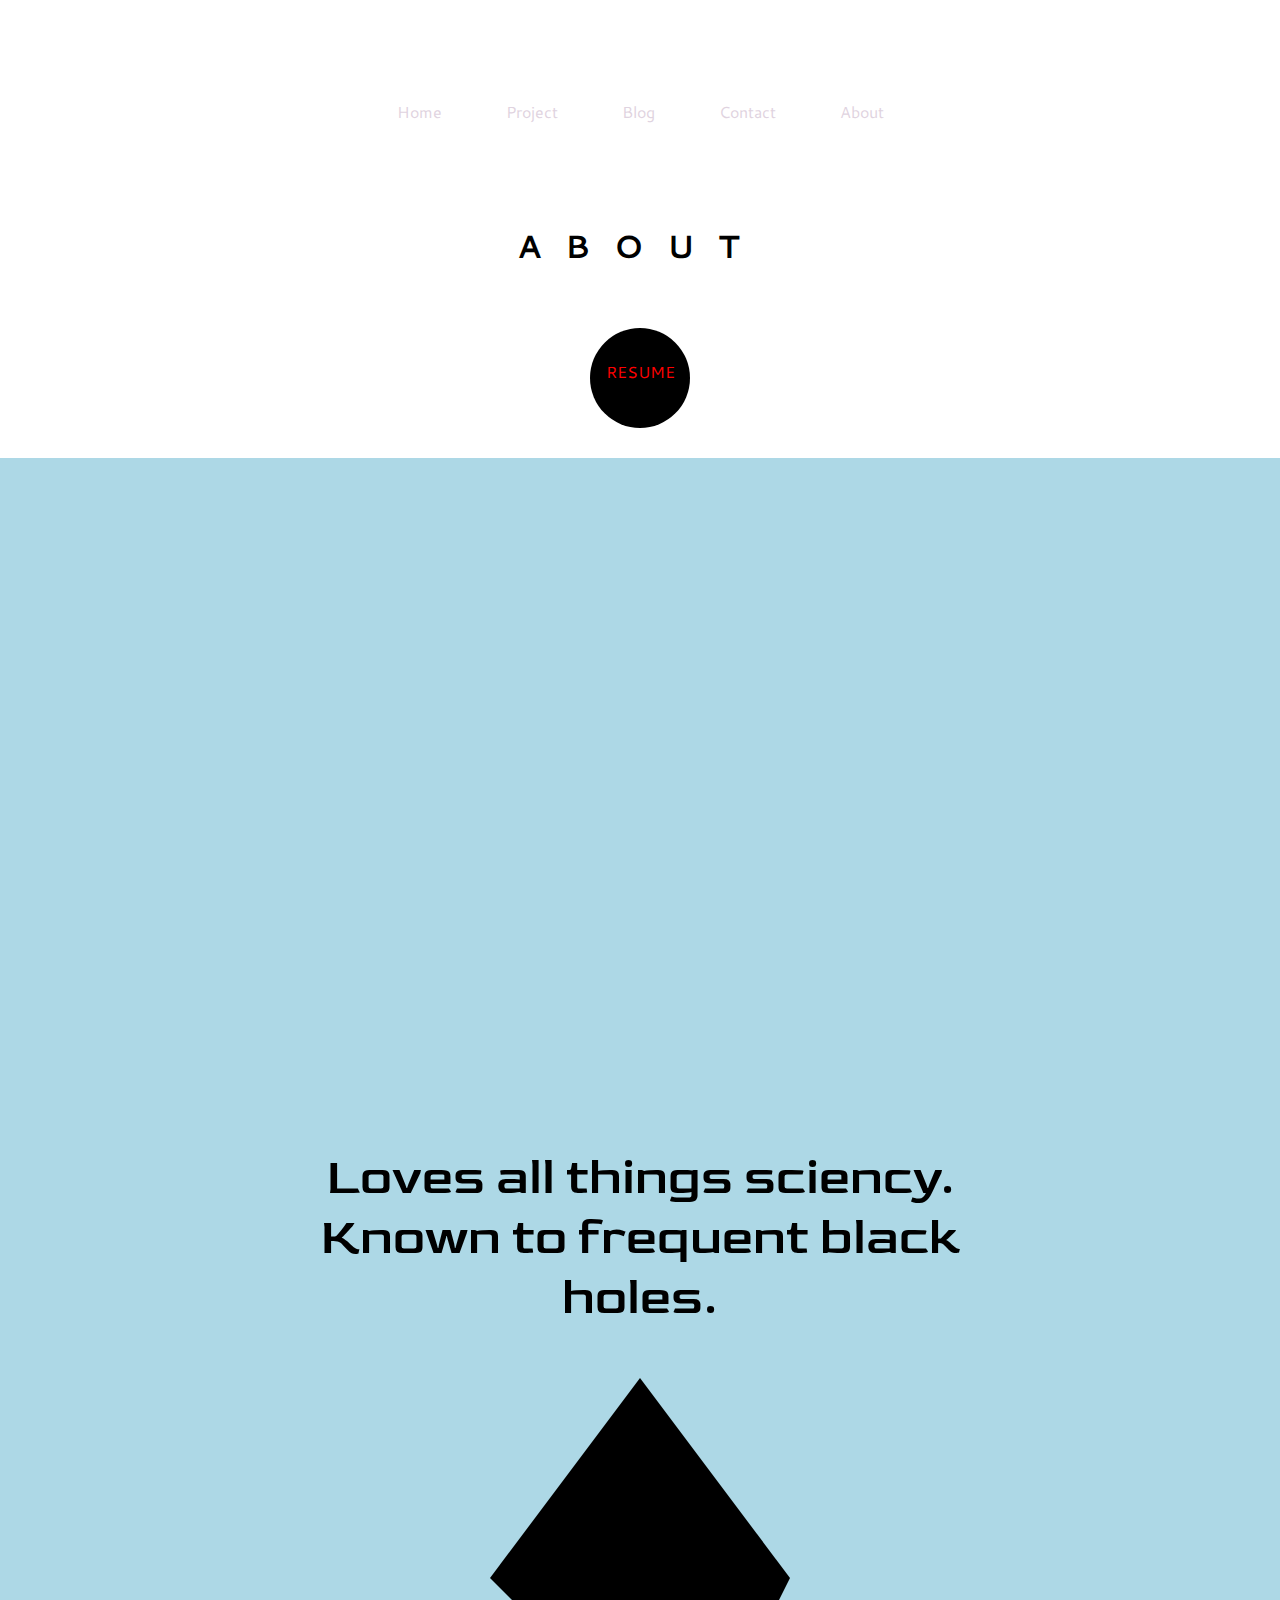
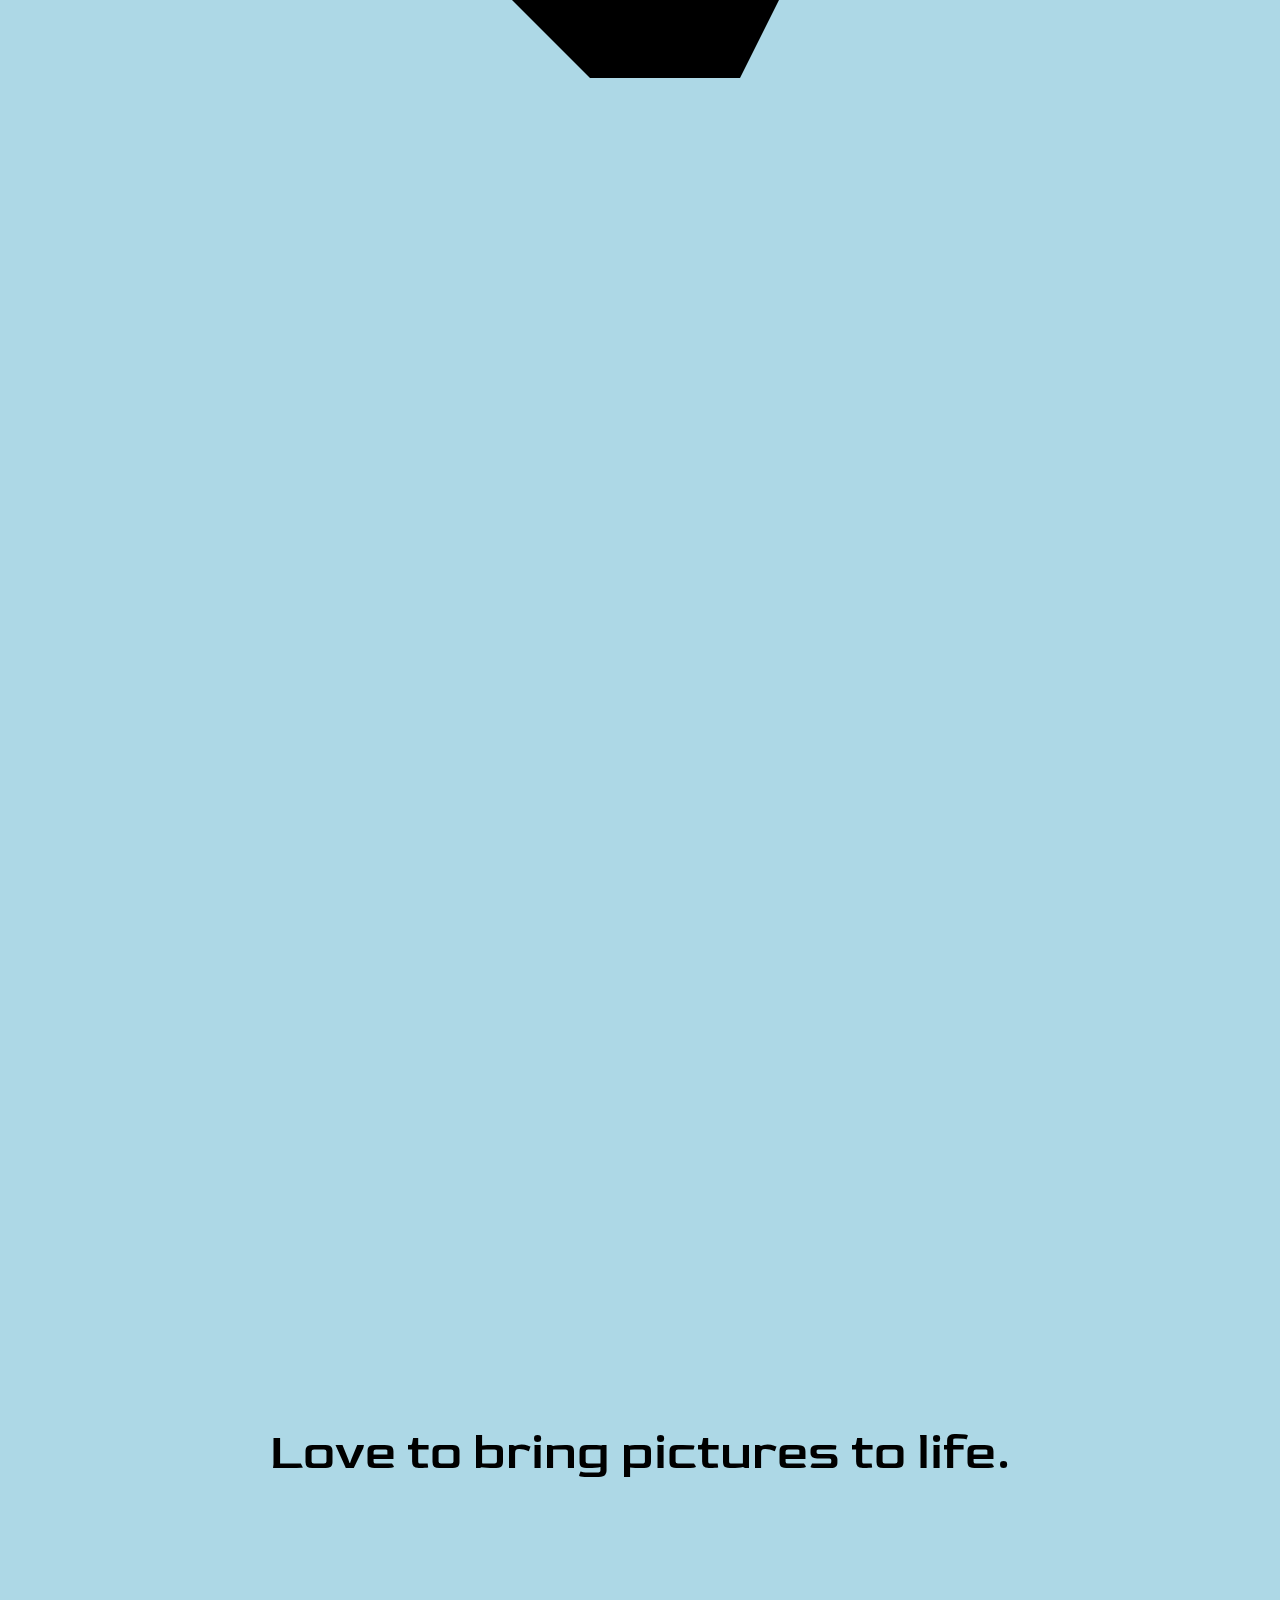
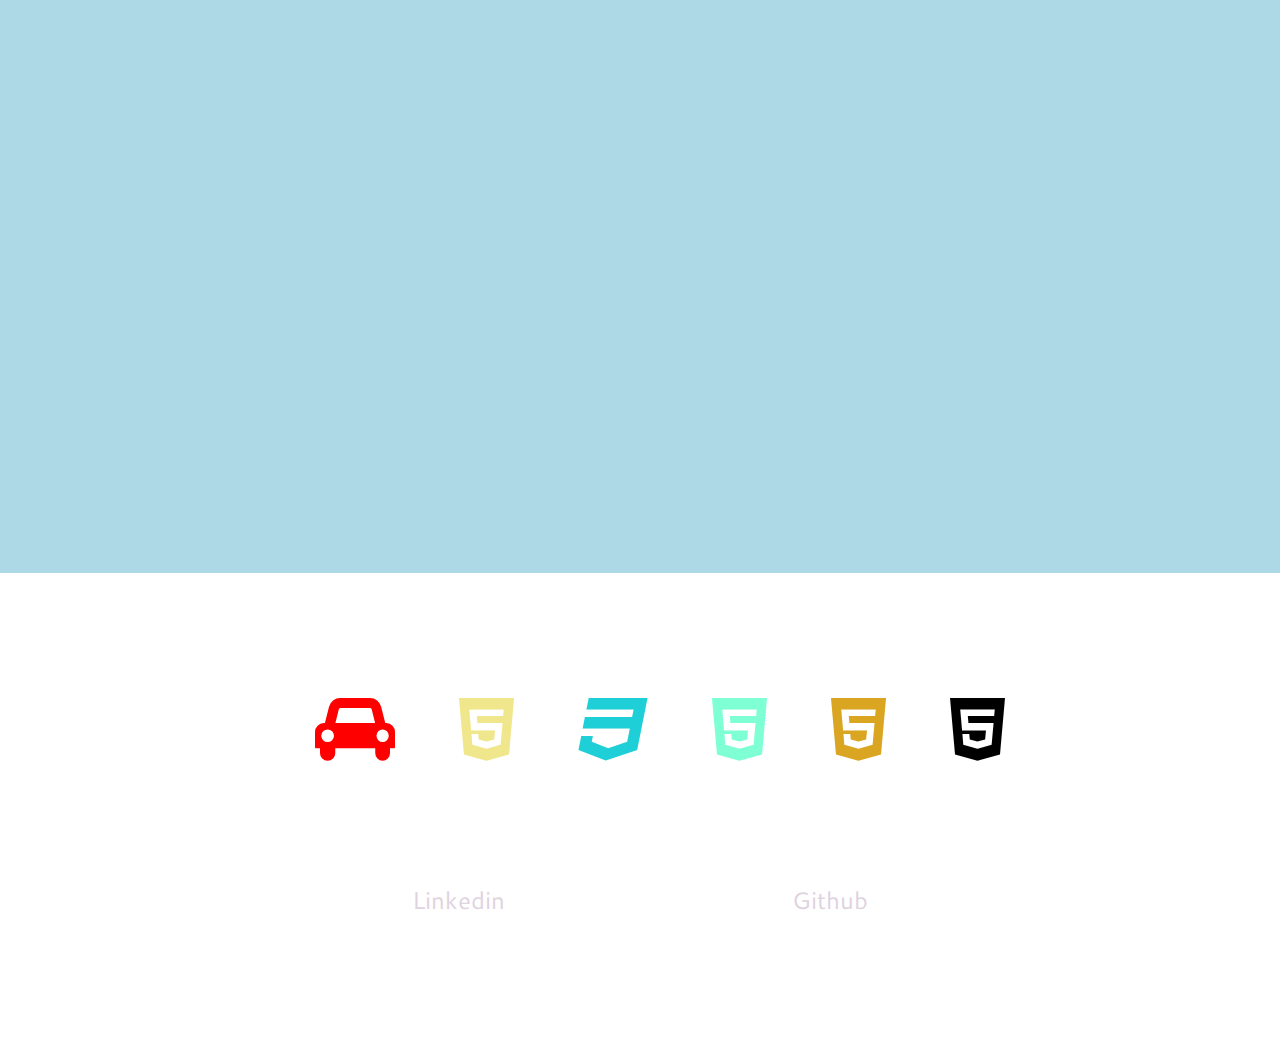
==== commit 42c821dd: "finish javascript branch" ====
--- a/pages/about.html
+++ b/pages/about.html
@@ -5,9 +5,13 @@
         <link rel="stylesheet" href="../css/style.css">
         <!-- <link rel="stylesheet" href="../css/style.css" integrity="sha512-S5Hlow0t49zSdzjPqAzjfqV6+h+itVpQjsoDOMM+m8nCek+rlvdKrM/UhUv2wIk2" crossorigin="anonymous"> -->
         <link rel="stylesheet" href="https://cdnjs.cloudflare.com/ajax/libs/font-awesome/4.7.0/css/font-awesome.min.css">
+        <link href="https://fonts.googleapis.com/css2?family=Cantarell&display=swap" rel="stylesheet">
+        <link rel="preconnect" href="https://fonts.gstatic.com">
+        <link href="https://fonts.googleapis.com/css2?family=Goldman:wght@700&display=swap" rel="stylesheet">
+
     </head>
 
-    <body>
+    <body id="about">
 
         <div class="navbar-wrapper">
             <nav>
@@ -70,7 +74,7 @@
         </section>
 
 
-        <ul>
+        <ul id="icon-list">
             <i class="fa fa-car icon-1" style="font-size:70px"></i>
             <i class="fa fa-html5 icon-2" style="font-size:70px"></i>
             <i class="fa fa-css3 icon-3" style="font-size:70px"></i>
@@ -80,12 +84,12 @@
         </ul>
 
 
-        <a href="https://www.linkedin.com/in/nicholas-hammond-90828018b/">
+        <a class="links" href="https://www.linkedin.com/in/nicholas-hammond-90828018b/">
             Linkedin
         </a>
 
 
-        <a href="https://github.com/Nickphammond">Github</a>
+        <a class="links" href="https://github.com/Nickphammond">Github</a>
 
 
         <script src="../code.js"></script>
--- a/css/style.css
+++ b/css/style.css
@@ -1,7 +1,7 @@
 
 @keyframes homebackground {
-    0% {fill: mediumpurple; width: 100%; height: 100%;}
-    100% {fill: cyan; width: 50%; height: 50%; left:25%; top: 25%;}
+    0% {fill: rgb(224, 33, 33); width: 100%; height: 100%;}
+    100% {fill: rgb(0, 174, 255); width: 50%; height: 50%; left:25%; top: 25%;}
 }
 
 @keyframes open-resume {
@@ -17,6 +17,25 @@
         height: 100px;}
 }
 
+/* @media screen and (min-width: 555px) {
+
+    form {
+        text-align: center;
+    }
+
+    form .input-container {
+        width:358px;
+    }
+
+    form label {
+        width: 350px;
+    }
+
+    form input {
+        width:358px;
+    }
+} */
+
 @media screen and (max-device-width: 900px) {
     input {
         width: 100%;
@@ -41,6 +60,10 @@
 
 
 @media (max-width: 550px) {
+
+    body .blog-article {
+        width: 512px;
+    }
 
     body article {
         width: 354px;
@@ -95,6 +118,10 @@
     color:#dfd3e0;
     font-family: 'Cantarell', sans-serif;
     margin: 0;
+}
+
+i {
+    margin: 30px;
 }
 
 
@@ -179,6 +206,9 @@
     z-index: 1;
 }
 
+form {
+    padding-bottom: 90px;
+}
 
 
 
@@ -188,7 +218,7 @@
     /* float: left; */
     transform: translate(100%,0) scale(9,1.5);
     z-index: -1;
-    color: red;
+    color: rgb(255, 98, 98);
     /* transform:scale(4,1); */
 }
 
@@ -208,8 +238,12 @@
     box-sizing: border-box;
     width: 100%;
     background-color: lightblue;
+    /* background-image: url("/images/pig\ background\ progress.jpg"); */
+    /* background-repeat: no-repeat; */
+    background-size: 50% 50%;
     padding: 50% 20% 50%;
     font-size: 50px;
+    font-family: 'Goldman';
     margin: 0;
 }
 
@@ -237,9 +271,7 @@
     height: 100%;
 }
 
-/* #home-wrapper {
-    display: inline;
-} */
+
 
 #home-circle {
     animation-name: homebackground;
@@ -294,7 +326,7 @@
 
 
 .homepageh2 {
-    color:#902a99;
+    color:#f5bfbf;
     font-family: 'Cantarell', sans-serif;
     font-size: 1.2em;
     /* text-align: center; */
@@ -310,7 +342,15 @@
 }
 
 
-
+.links {
+    padding: 140px;
+    font-size: 1.5em;
+    text-decoration: none;
+}
+
+#icon-list {
+    margin: 90px;
+}
 
 .project-img {
     clip-path: url(#myClip);
--- a/css/style.css
+++ b/css/style.css
@@ -1,7 +1,7 @@
 
 @keyframes homebackground {
-    0% {fill: mediumpurple; width: 100%; height: 100%;}
-    100% {fill: cyan; width: 50%; height: 50%; left:25%; top: 25%;}
+    0% {fill: rgb(224, 33, 33); width: 100%; height: 100%;}
+    100% {fill: rgb(0, 174, 255); width: 50%; height: 50%; left:25%; top: 25%;}
 }
 
 @keyframes open-resume {
@@ -17,6 +17,25 @@
         height: 100px;}
 }
 
+/* @media screen and (min-width: 555px) {
+
+    form {
+        text-align: center;
+    }
+
+    form .input-container {
+        width:358px;
+    }
+
+    form label {
+        width: 350px;
+    }
+
+    form input {
+        width:358px;
+    }
+} */
+
 @media screen and (max-device-width: 900px) {
     input {
         width: 100%;
@@ -41,6 +60,10 @@
 
 
 @media (max-width: 550px) {
+
+    body .blog-article {
+        width: 512px;
+    }
 
     body article {
         width: 354px;
@@ -95,6 +118,10 @@
     color:#dfd3e0;
     font-family: 'Cantarell', sans-serif;
     margin: 0;
+}
+
+i {
+    margin: 30px;
 }
 
 
@@ -179,6 +206,9 @@
     z-index: 1;
 }
 
+form {
+    padding-bottom: 90px;
+}
 
 
 
@@ -188,7 +218,7 @@
     /* float: left; */
     transform: translate(100%,0) scale(9,1.5);
     z-index: -1;
-    color: red;
+    color: rgb(255, 98, 98);
     /* transform:scale(4,1); */
 }
 
@@ -208,8 +238,12 @@
     box-sizing: border-box;
     width: 100%;
     background-color: lightblue;
+    /* background-image: url("/images/pig\ background\ progress.jpg"); */
+    /* background-repeat: no-repeat; */
+    background-size: 50% 50%;
     padding: 50% 20% 50%;
     font-size: 50px;
+    font-family: 'Goldman';
     margin: 0;
 }
 
@@ -237,9 +271,7 @@
     height: 100%;
 }
 
-/* #home-wrapper {
-    display: inline;
-} */
+
 
 #home-circle {
     animation-name: homebackground;
@@ -294,7 +326,7 @@
 
 
 .homepageh2 {
-    color:#902a99;
+    color:#f5bfbf;
     font-family: 'Cantarell', sans-serif;
     font-size: 1.2em;
     /* text-align: center; */
@@ -310,7 +342,15 @@
 }
 
 
-
+.links {
+    padding: 140px;
+    font-size: 1.5em;
+    text-decoration: none;
+}
+
+#icon-list {
+    margin: 90px;
+}
 
 .project-img {
     clip-path: url(#myClip);
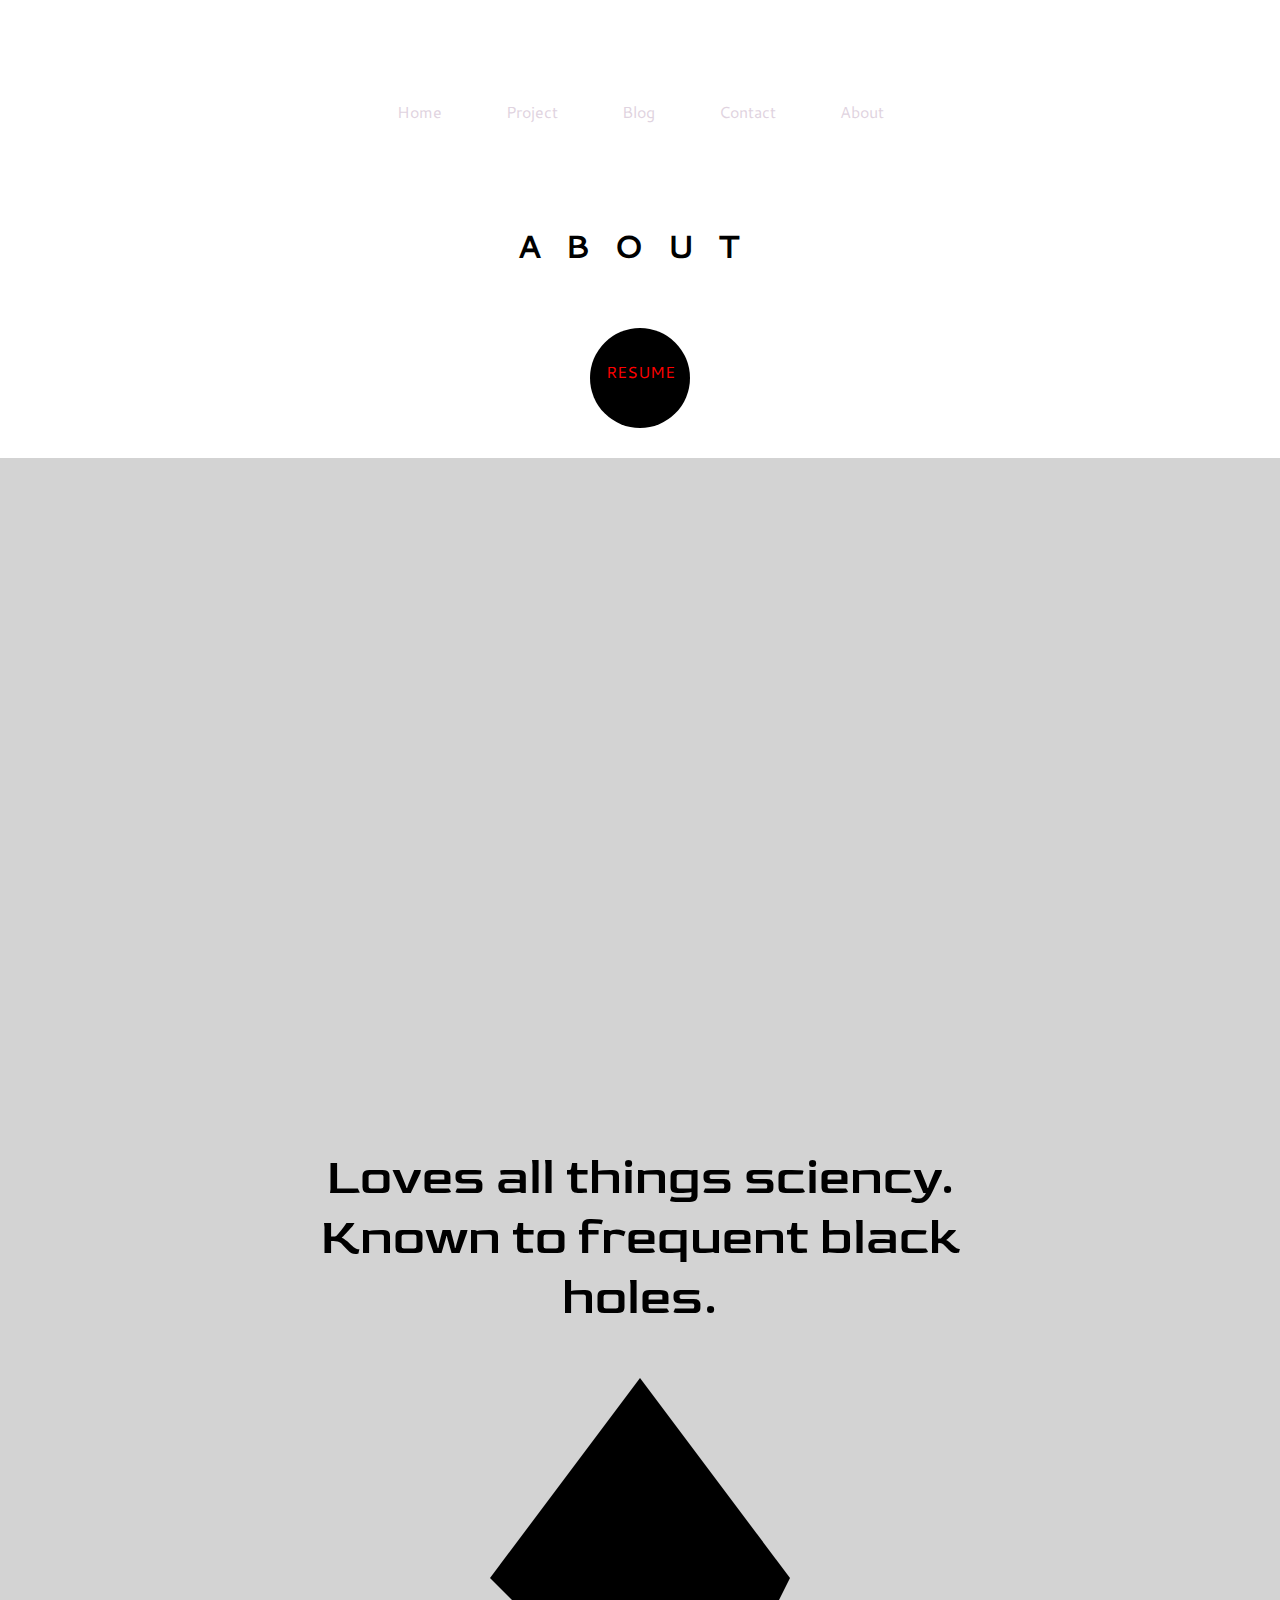
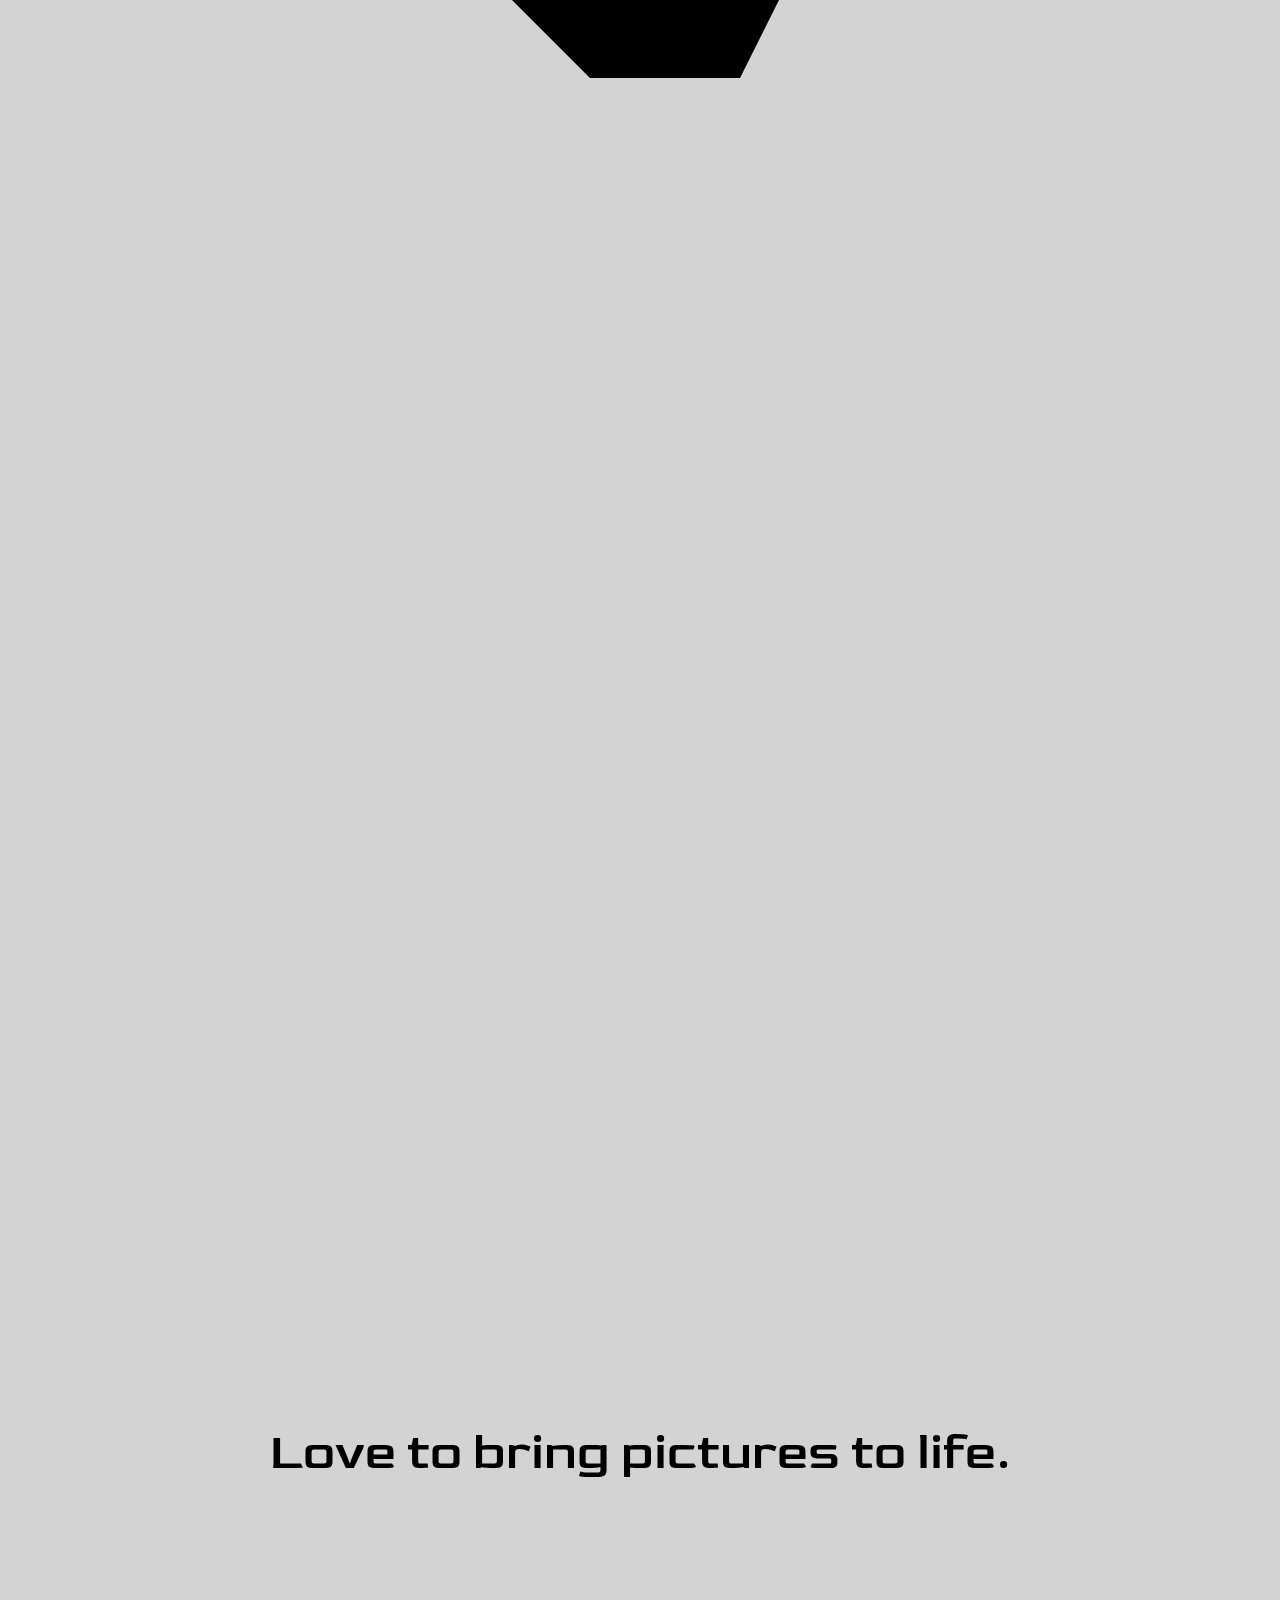
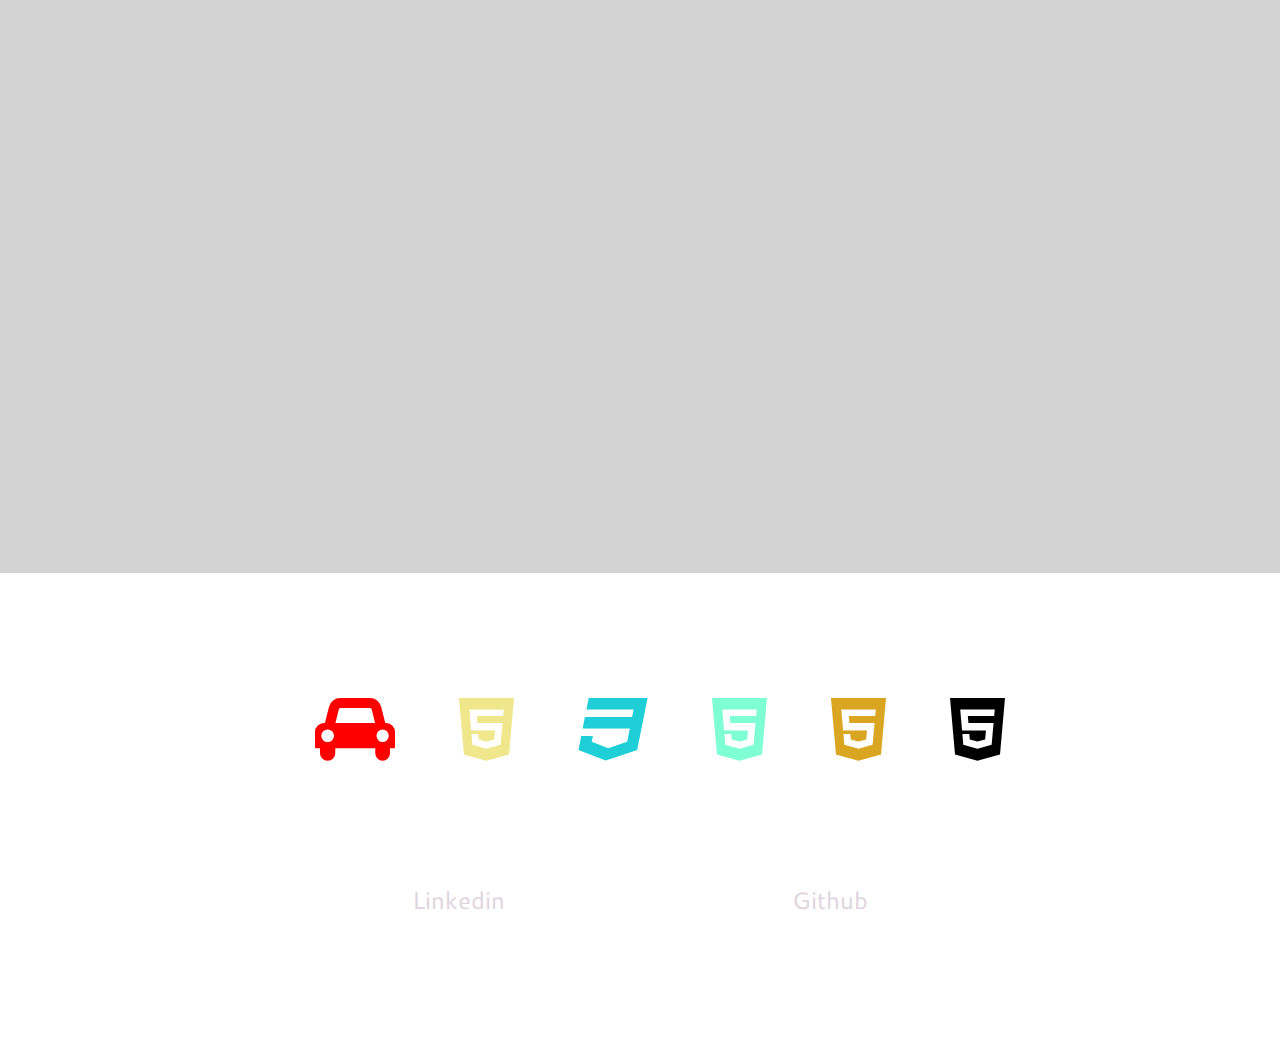
==== commit 8904e270: "repeat last commit" ====
--- a/pages/about.html
+++ b/pages/about.html
@@ -2,8 +2,7 @@
 <html>
     <head>
         <title>About</title>
-        <link rel="stylesheet" href="../css/style.css">
-        <!-- <link rel="stylesheet" href="../css/style.css" integrity="sha512-S5Hlow0t49zSdzjPqAzjfqV6+h+itVpQjsoDOMM+m8nCek+rlvdKrM/UhUv2wIk2" crossorigin="anonymous"> -->
+        <link rel="stylesheet" href="../css/style.css" integrity="sha512-QIlbCPhbLCtV+3VeqeATMidEi8yhPugy7ckCxkfAw1ikFIYdps0MWTFI7CAwdUkLhr9pMFKIEp+sDI5y+gEdeQ==" crossorigin="anonymous">
         <link rel="stylesheet" href="https://cdnjs.cloudflare.com/ajax/libs/font-awesome/4.7.0/css/font-awesome.min.css">
         <link href="https://fonts.googleapis.com/css2?family=Cantarell&display=swap" rel="stylesheet">
         <link rel="preconnect" href="https://fonts.gstatic.com">
@@ -92,7 +91,7 @@
         <a class="links" href="https://github.com/Nickphammond">Github</a>
 
 
-        <script src="../code.js"></script>
+        <script src="../code.js" integrity="sha512-IEsb9rPfj8Y9FH9wih/KE4Qq7lFXO4AiNnIWcyF/b/3YiYRwDIvwhlOLkAxQcdquPT82A303iHjMbxUkdwDHdg==" crossorigin="anonymous"></script>
 
     </body>
 </html>--- a/css/style.css
+++ b/css/style.css
@@ -17,30 +17,13 @@
         height: 100px;}
 }
 
-/* @media screen and (min-width: 555px) {
-
-    form {
-        text-align: center;
-    }
-
-    form .input-container {
-        width:358px;
-    }
-
-    form label {
-        width: 350px;
-    }
-
-    form input {
-        width:358px;
-    }
-} */
+
 
 @media screen and (max-device-width: 900px) {
-    input {
+    /* input {
         width: 100%;
         line-height: 2em;
-    }
+    } */
 
     body .homepageh2 {
         font-size: 3em;
@@ -97,6 +80,19 @@
 
     #resume-button {
         width: 500px;
+    }
+}
+
+@media (min-width: 550px) {
+    body .input-container {
+        width: 350px;
+        position: relative;
+        left: 50%;        
+    }
+
+    .inner-input {
+        position: relative;
+        right: 275px;
     }
 }
 
@@ -125,6 +121,11 @@
 }
 
 
+button {
+    border: none;
+    color: rgb(202, 124, 185);
+    padding: 10px;
+}
 
 nav a {
 
@@ -237,7 +238,7 @@
 .about-section {
     box-sizing: border-box;
     width: 100%;
-    background-color: lightblue;
+    background-color: lightgray;
     /* background-image: url("/images/pig\ background\ progress.jpg"); */
     /* background-repeat: no-repeat; */
     background-size: 50% 50%;
@@ -299,6 +300,7 @@
 
 #clipping-svg {
     position: absolute;
+    width: 0;
 }
 
 
